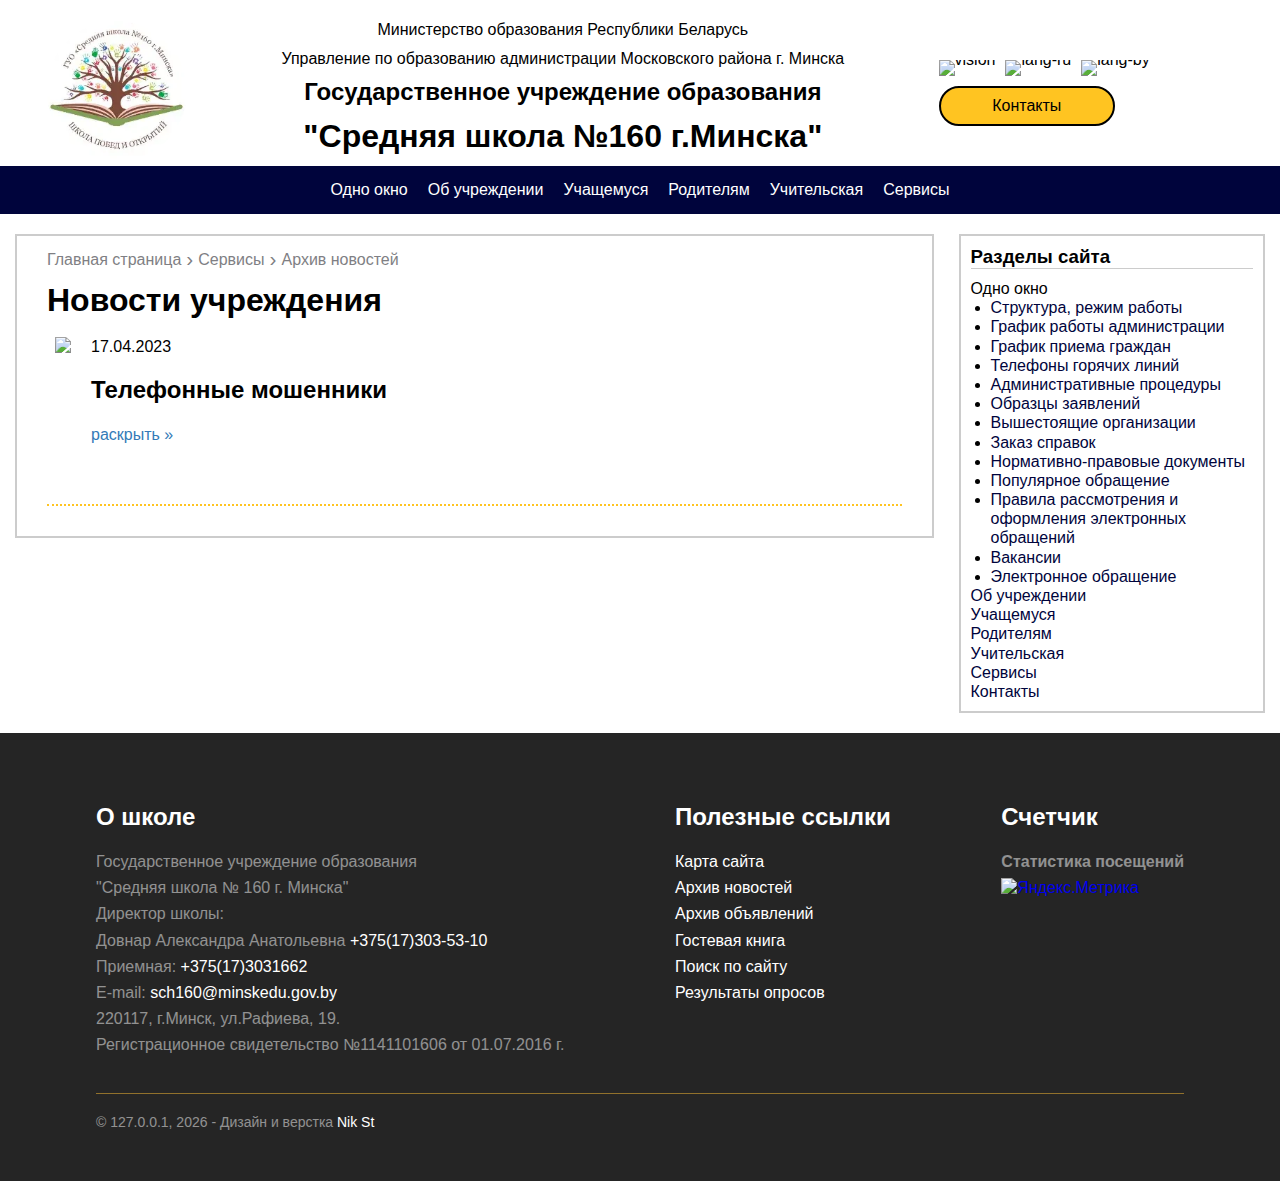
==== page.html @ 66a95ee5 "начальный вариант записи(аккордеон)" ====
<!DOCTYPE html>
<html lang="ru">

<head>
    <meta charset="UTF-8">
    <meta http-equiv="X-UA-Compatible" content="IE=edge">
    <meta name="viewport" content="width=device-width, initial-scale=1.0">
    <title>Средняя школа №160 г.Минска</title>
    <link rel="stylesheet" href="assets/styles/page.css">
    <style>
        .nav-link {
            color: #fff;
        }
    </style>
</head>



<body id="top">
    <section class="section vision" style="display: none;">
        <div class="container">
            <div class="vision-flex">
                <div class="vision-item">
                    <div class="vision-block font-size">
                        <div>Размер шрифта</div>
                        <div class="vision-settings">
                            <a href="#" class="item-settings reduceFont" id="reduceFont" title="Уменьшить">A-</a>
                            <a href="#" class="item-settings increaseFont" id="increaseFont" title="Увеличить">A+</a>
                        </div>
                    </div>
                </div>
                <div class="vision-item">
                    <div class="vision-block letter-spacing">
                        <div>Межбуквенное растояние</div>
                        <div class="vision-settings">
                            <a href="#" data-letter-spacing="0" class="item-settings changeLetterSpacing" id=""
                                title="Стандартное">Стандартное</a>
                            <a href="#" data-letter-spacing="1" class="item-settings changeLetterSpacing" id=""
                                title="Среднее">Среднее</a>
                            <a href="#" data-letter-spacing="2" class="item-settings changeLetterSpacing" id=""
                                title="Большое">Большое</a>
                        </div>
                    </div>
                </div>
                <div class="vision-item">
                    <div class="vision-block color-site">
                        <div>Цвет сайта</div>
                        <div class="vision-settings">
                            <a href="#" class="item-settings colorSite" id="colorSiteBlack"
                                title="Чёрным по белому">A</a>
                            <a href="#" class="item-settings colorSite" id="colorSiteWhite"
                                title="Белым по чёрному">A</a>
                            <a href="#" class="item-settings colorSite" id="colorSiteBlue"
                                title="Тёмно-синим по голубому">A</a>
                            <a href="#" class="item-settings colorSite" id="colorSiteBeige"
                                title="Коричневым по бежевому">A</a>
                        </div>
                    </div>
                </div>
                <div class="vision-item">
                    <div class="vision-block images">
                        <div>Изоображения</div>
                        <div class="vision-settings">
                            <a href="#" class="item-settings imagesNo" id="imagesNo" title="Выключены">Выкл</a>
                            <a href="#" class="item-settings imagesYes" id="imagesYes" title="Включены">Цвет</a>
                            <a href="#" class="item-settings imagesBlackWhite" id="imagesBlackWhite"
                                title="Чёрно-белые">ч/б</a>
                        </div>
                    </div>
                </div>
            </div>
        </div>
    </section>
    <header class="header">

        <div class="container">
            <div class="header-flex">
                <div class="header-logo">
                    <a class="link-main" href="/">
                        <img src="assets/images/header/logo.webp" alt="logo-sch160">
                    </a>
                </div>
                <div class="header-box">
                    <span class="header-text header-box-item">Министерство образования Республики Беларусь </span>
                    <span class="header-text header-box-item">Управление по образованию
                        администрации Московского района г. Минска</span>
                    <h2 class="header-subtitle header-box-item">Государственное учреждение образования</h2>
                    <h1 class="header-title header-box-item">"Средняя школа №160 г.Минска"</h1>

                </div>
                <div class="header-bar">
                    <div class="item-header-bar">
                        <a href="#" class="link-header-bar" id="tender-eyed"><img src="assets/images/header/eye.svg"
                                alt="vision"></a>
                    </div>
                    <div class="item-header-bar" id="normal-eyed" style="display: none;">
                        <a href="#" class="link-header-bar"><img src="assets/images/header/eye-slash.svg"
                                alt="vision"></a>
                    </div>
                    <div class="item-header-bar" id="normal-eyed-white" style="display: none;">
                        <a href="#" class="link-header-bar"><img src="assets/images/header/eye-slash-white.svg"
                                alt="vision"></a>
                    </div>
                    <div class="item-header-bar">
                        <a href="#" class="link-header-bar"><img src="assets/images/header/ru.webp" alt="lang-ru"></a>
                    </div>
                    <div class="item-header-bar">
                        <a href="#" class="link-header-bar"><img src="assets/images/header/by.webp" alt="lang-by"></a>
                    </div>
                    <div class="btn-header-bar">
                        <a href="#" class="link-header-bar">Контакты</a>
                    </div>
                </div>
            </div>
            <nav class="header-nav ">
                <div class="header-mobile">
                    <input class="checkbox" type="checkbox">
                    <div class="checkbox-line">
                        <span></span>
                        <span></span>
                        <span></span>
                    </div>
                    <ul class="mobile-site-nav level_0">
                        <li class="mobile-nav-item parent">
                            <span class="mobile-nav-chevron"><svg xmlns="http://www.w3.org/2000/svg"
                                    viewBox="0 96 960 960">
                                    <path d="M480 711 240 471l43-43 197 198 197-197 43 43-240 239Z" />
                                </svg></span>
                            <input class="sub-checkbox" type="checkbox">
                            <a href="#" class="mobile-nav-link">Одно окно</a>
                            <ul class="mobile-sub-nav level_1">
                                <li class="mobile-sub-nav-item"><a href="#" class="mobile-sub-nav-link">Структура, режим
                                        работы</a></li>
                                <li class="mobile-sub-nav-item"><a href="#" class="mobile-sub-nav-link">График работы
                                        администрации</a>
                                </li>
                                <li class="mobile-sub-nav-item"><a href="#" class="mobile-sub-nav-link">График приема
                                        граждан</a></li>
                                <li class="mobile-sub-nav-item"><a href="#" class="mobile-sub-nav-link">Телефоны горячих
                                        линий</a></li>
                                <li class="mobile-sub-nav-item"><a href="#" class="mobile-sub-nav-link">Административные
                                        процедуры</a>
                                </li>
                                <li class="mobile-sub-nav-item"><a href="#" class="mobile-sub-nav-link">Образцы
                                        заявлений</a></li>
                                <li class="mobile-sub-nav-item"><a href="#" class="mobile-sub-nav-link">Вышестоящие
                                        организации</a></li>
                                <li class="mobile-sub-nav-item"><a href="#" class="mobile-sub-nav-link">Вышестоящие
                                        организации</a></li>
                                <li class="mobile-sub-nav-item"><a href="#" class="mobile-sub-nav-link">Заказ
                                        справок</a>
                                </li>
                                <li class="mobile-sub-nav-item"><a href="#"
                                        class="mobile-sub-nav-link">Нормативно-правовые
                                        документы</a>
                                </li>
                                <li class="mobile-sub-nav-item"><a href="#" class="mobile-sub-nav-link">Популярное
                                        обращение</a></li>
                                <li class="mobile-sub-nav-item"><a href="#" class="mobile-sub-nav-link">Правила
                                        рассмотрения
                                        и оформления
                                        электронных обращений</a></li>
                                <li class="mobile-sub-nav-item"><a href="#" class="mobile-sub-nav-link">Правила
                                        Вакансии</a>
                                </li>
                                <li class="mobile-sub-nav-item"><a href="#" class="mobile-sub-nav-link">Электронное
                                        обращение</a></li>
                            </ul>
                        </li>
                        <li class="mobile-nav-item parent">
                            <span class="mobile-nav-chevron"><svg xmlns="http://www.w3.org/2000/svg"
                                    viewBox="0 96 960 960">
                                    <path d="M480 711 240 471l43-43 197 198 197-197 43 43-240 239Z" />
                                </svg></span>
                            <input class="sub-checkbox" type="checkbox">
                            <a href="#" class="mobile-nav-link">Об учреждение</a>
                            <ul class="mobile-sub-nav level_1">
                                <li class="mobile-sub-nav-item"><a href="#" class="mobile-sub-nav-link">Структура, режим
                                        работы</a></li>
                                <li class="mobile-sub-nav-item"><a href="#" class="mobile-sub-nav-link">График работы
                                        администрации</a>
                                </li>
                                <li class="mobile-sub-nav-item"><a href="#" class="mobile-sub-nav-link">График приема
                                        граждан</a></li>
                                <li class="mobile-sub-nav-item"><a href="#" class="mobile-sub-nav-link">Телефоны горячих
                                        линий</a></li>
                                <li class="mobile-sub-nav-item"><a href="#" class="mobile-sub-nav-link">Административные
                                        процедуры</a>
                                </li>
                                <li class="mobile-sub-nav-item"><a href="#" class="mobile-sub-nav-link">Образцы
                                        заявлений</a></li>
                                <li class="mobile-sub-nav-item"><a href="#" class="mobile-sub-nav-link">Вышестоящие
                                        организации</a></li>
                                <li class="mobile-sub-nav-item"><a href="#" class="mobile-sub-nav-link">Вышестоящие
                                        организации</a></li>
                                <li class="mobile-sub-nav-item"><a href="#" class="mobile-sub-nav-link">Заказ
                                        справок</a>
                                </li>
                                <li class="mobile-sub-nav-item"><a href="#"
                                        class="mobile-sub-nav-link">Нормативно-правовые
                                        документы</a>
                                </li>
                                <li class="mobile-sub-nav-item"><a href="#" class="mobile-sub-nav-link">Популярное
                                        обращение</a></li>
                                <li class="mobile-sub-nav-item"><a href="#" class="mobile-sub-nav-link">Правила
                                        рассмотрения
                                        и оформления
                                        электронных обращений</a></li>
                                <li class="mobile-sub-nav-item"><a href="#" class="mobile-sub-nav-link">Правила
                                        Вакансии</a>
                                </li>
                                <li class="mobile-sub-nav-item"><a href="#" class="mobile-sub-nav-link">Электронное
                                        обращение</a></li>
                            </ul>
                        </li>
                        <li class="mobile-nav-item parent">
                            <span class="mobile-nav-chevron"><svg xmlns="http://www.w3.org/2000/svg"
                                    viewBox="0 96 960 960">
                                    <path d="M480 711 240 471l43-43 197 198 197-197 43 43-240 239Z" />
                                </svg></span>
                            <input class="sub-checkbox" type="checkbox">
                            <a href="#" class="mobile-nav-link">Учащемуся</a>
                            <ul class="mobile-sub-nav level_1">
                                <li class="mobile-sub-nav-item"><a href="#" class="mobile-sub-nav-link">Структура, режим
                                        работы</a></li>
                                <li class="mobile-sub-nav-item"><a href="#" class="mobile-sub-nav-link">График работы
                                        администрации</a>
                                </li>
                                <li class="mobile-sub-nav-item"><a href="#" class="mobile-sub-nav-link">График приема
                                        граждан</a></li>
                                <li class="mobile-sub-nav-item"><a href="#" class="mobile-sub-nav-link">Телефоны горячих
                                        линий</a></li>
                                <li class="mobile-sub-nav-item"><a href="#" class="mobile-sub-nav-link">Административные
                                        процедуры</a>
                                </li>
                                <li class="mobile-sub-nav-item"><a href="#" class="mobile-sub-nav-link">Образцы
                                        заявлений</a></li>
                                <li class="mobile-sub-nav-item"><a href="#" class="mobile-sub-nav-link">Вышестоящие
                                        организации</a></li>
                                <li class="mobile-sub-nav-item"><a href="#" class="mobile-sub-nav-link">Вышестоящие
                                        организации</a></li>
                                <li class="mobile-sub-nav-item"><a href="#" class="mobile-sub-nav-link">Заказ
                                        справок</a>
                                </li>
                                <li class="mobile-sub-nav-item"><a href="#"
                                        class="mobile-sub-nav-link">Нормативно-правовые
                                        документы</a>
                                </li>
                                <li class="mobile-sub-nav-item"><a href="#" class="mobile-sub-nav-link">Популярное
                                        обращение</a></li>
                                <li class="mobile-sub-nav-item"><a href="#" class="mobile-sub-nav-link">Правила
                                        рассмотрения
                                        и оформления
                                        электронных обращений</a></li>
                                <li class="mobile-sub-nav-item"><a href="#" class="mobile-sub-nav-link">Правила
                                        Вакансии</a>
                                </li>
                                <li class="mobile-sub-nav-item"><a href="#" class="mobile-sub-nav-link">Электронное
                                        обращение</a></li>
                            </ul>
                        </li>
                        <li class="mobile-nav-item parent">
                            <span class="mobile-nav-chevron"><svg xmlns="http://www.w3.org/2000/svg"
                                    viewBox="0 96 960 960">
                                    <path d="M480 711 240 471l43-43 197 198 197-197 43 43-240 239Z" />
                                </svg></span>
                            <input class="sub-checkbox" type="checkbox">
                            <a href="#" class="mobile-nav-link">Родителям</a>
                            <ul class="mobile-sub-nav level_1">
                                <li class="mobile-sub-nav-item"><a href="#" class="mobile-sub-nav-link">Структура, режим
                                        работы</a></li>
                                <li class="mobile-sub-nav-item"><a href="#" class="mobile-sub-nav-link">График работы
                                        администрации</a>
                                </li>
                                <li class="mobile-sub-nav-item"><a href="#" class="mobile-sub-nav-link">График приема
                                        граждан</a></li>
                                <li class="mobile-sub-nav-item"><a href="#" class="mobile-sub-nav-link">Телефоны горячих
                                        линий</a></li>
                                <li class="mobile-sub-nav-item"><a href="#" class="mobile-sub-nav-link">Административные
                                        процедуры</a>
                                </li>
                                <li class="mobile-sub-nav-item"><a href="#" class="mobile-sub-nav-link">Образцы
                                        заявлений</a></li>
                                <li class="mobile-sub-nav-item"><a href="#" class="mobile-sub-nav-link">Вышестоящие
                                        организации</a></li>
                                <li class="mobile-sub-nav-item"><a href="#" class="mobile-sub-nav-link">Вышестоящие
                                        организации</a></li>
                                <li class="mobile-sub-nav-item"><a href="#" class="mobile-sub-nav-link">Заказ
                                        справок</a>
                                </li>
                                <li class="mobile-sub-nav-item"><a href="#"
                                        class="mobile-sub-nav-link">Нормативно-правовые
                                        документы</a>
                                </li>
                                <li class="mobile-sub-nav-item"><a href="#" class="mobile-sub-nav-link">Популярное
                                        обращение</a></li>
                                <li class="mobile-sub-nav-item"><a href="#" class="mobile-sub-nav-link">Правила
                                        рассмотрения
                                        и оформления
                                        электронных обращений</a></li>
                                <li class="mobile-sub-nav-item"><a href="#" class="mobile-sub-nav-link">Правила
                                        Вакансии</a>
                                </li>
                                <li class="mobile-sub-nav-item"><a href="#" class="mobile-sub-nav-link">Электронное
                                        обращение</a></li>
                            </ul>
                        </li>
                        <li class="mobile-nav-item parent">
                            <span class="mobile-nav-chevron"><svg xmlns="http://www.w3.org/2000/svg"
                                    viewBox="0 96 960 960">
                                    <path d="M480 711 240 471l43-43 197 198 197-197 43 43-240 239Z" />
                                </svg></span>
                            <input class="sub-checkbox" type="checkbox">
                            <a href="#" class="mobile-nav-link">Учительская</a>
                            <ul class="mobile-sub-nav level_1">
                                <li class="mobile-sub-nav-item"><a href="#" class="mobile-sub-nav-link">Структура, режим
                                        работы</a></li>
                                <li class="mobile-sub-nav-item"><a href="#" class="mobile-sub-nav-link">График работы
                                        администрации</a>
                                </li>
                                <li class="mobile-sub-nav-item"><a href="#" class="mobile-sub-nav-link">График приема
                                        граждан</a></li>
                                <li class="mobile-sub-nav-item"><a href="#" class="mobile-sub-nav-link">Телефоны горячих
                                        линий</a></li>
                                <li class="mobile-sub-nav-item"><a href="#" class="mobile-sub-nav-link">Административные
                                        процедуры</a>
                                </li>
                                <li class="mobile-sub-nav-item"><a href="#" class="mobile-sub-nav-link">Образцы
                                        заявлений</a></li>
                                <li class="mobile-sub-nav-item"><a href="#" class="mobile-sub-nav-link">Вышестоящие
                                        организации</a></li>
                                <li class="mobile-sub-nav-item"><a href="#" class="mobile-sub-nav-link">Вышестоящие
                                        организации</a></li>
                                <li class="mobile-sub-nav-item"><a href="#" class="mobile-sub-nav-link">Заказ
                                        справок</a>
                                </li>
                                <li class="mobile-sub-nav-item"><a href="#"
                                        class="mobile-sub-nav-link">Нормативно-правовые
                                        документы</a>
                                </li>
                                <li class="mobile-sub-nav-item"><a href="#" class="mobile-sub-nav-link">Популярное
                                        обращение</a></li>
                                <li class="mobile-sub-nav-item"><a href="#" class="mobile-sub-nav-link">Правила
                                        рассмотрения
                                        и оформления
                                        электронных обращений</a></li>
                                <li class="mobile-sub-nav-item"><a href="#" class="mobile-sub-nav-link">Правила
                                        Вакансии</a>
                                </li>
                                <li class="mobile-sub-nav-item"><a href="#" class="mobile-sub-nav-link">Электронное
                                        обращение</a></li>
                            </ul>
                        </li>
                        <li class="mobile-nav-item parent">
                            <span class="mobile-nav-chevron"><svg xmlns="http://www.w3.org/2000/svg"
                                    viewBox="0 96 960 960">
                                    <path d="M480 711 240 471l43-43 197 198 197-197 43 43-240 239Z" />
                                </svg></span>
                            <input class="sub-checkbox" type="checkbox">
                            <a href="#" class="mobile-nav-link">Сервисы</a>
                            <ul class="mobile-sub-nav level_1">
                                <li class="mobile-sub-nav-item"><a href="#" class="mobile-sub-nav-link">Структура, режим
                                        работы</a></li>
                                <li class="mobile-sub-nav-item"><a href="#" class="mobile-sub-nav-link">График работы
                                        администрации</a>
                                </li>
                                <li class="mobile-sub-nav-item"><a href="#" class="mobile-sub-nav-link">График приема
                                        граждан</a></li>
                                <li class="mobile-sub-nav-item"><a href="#" class="mobile-sub-nav-link">Телефоны горячих
                                        линий</a></li>
                                <li class="mobile-sub-nav-item"><a href="#" class="mobile-sub-nav-link">Административные
                                        процедуры</a>
                                </li>
                                <li class="mobile-sub-nav-item"><a href="#" class="mobile-sub-nav-link">Образцы
                                        заявлений</a></li>
                                <li class="mobile-sub-nav-item"><a href="#" class="mobile-sub-nav-link">Вышестоящие
                                        организации</a></li>
                                <li class="mobile-sub-nav-item"><a href="#" class="mobile-sub-nav-link">Вышестоящие
                                        организации</a></li>
                                <li class="mobile-sub-nav-item"><a href="#" class="mobile-sub-nav-link">Заказ
                                        справок</a>
                                </li>
                                <li class="mobile-sub-nav-item"><a href="#"
                                        class="mobile-sub-nav-link">Нормативно-правовые
                                        документы</a>
                                </li>
                                <li class="mobile-sub-nav-item"><a href="#" class="mobile-sub-nav-link">Популярное
                                        обращение</a></li>
                                <li class="mobile-sub-nav-item"><a href="#" class="mobile-sub-nav-link">Правила
                                        рассмотрения
                                        и оформления
                                        электронных обращений</a></li>
                                <li class="mobile-sub-nav-item"><a href="#" class="mobile-sub-nav-link">Правила
                                        Вакансии</a>
                                </li>
                                <li class="mobile-sub-nav-item"><a href="#" class="mobile-sub-nav-link">Электронное
                                        обращение</a></li>
                            </ul>
                        </li>
                    </ul>
                </div>
                <div class="header-pc">
                    <ul class="site-nav level_0">
                        <li class="nav-item parent">
                            <a href="./page.html" class="nav-link">Одно окно
                            </a>
                            <ul class="sub-nav level_1">
                                <li class="sub-nav-item"><a href="#" class="sub-nav-link">Структура, режим работы</a>
                                </li>
                                <li class="sub-nav-item"><a href="#" class="sub-nav-link">График работы
                                        администрации</a></li>
                                <li class="sub-nav-item"><a href="#" class="sub-nav-link">График приема граждан</a></li>
                                <li class="sub-nav-item"><a href="#" class="sub-nav-link">Телефоны горячих линий</a>
                                </li>
                                <li class="sub-nav-item"><a href="#" class="sub-nav-link">Административные процедуры</a>
                                </li>
                                <li class="sub-nav-item"><a href="#" class="sub-nav-link">Образцы заявлений</a></li>
                                <li class="sub-nav-item"><a href="#" class="sub-nav-link">Вышестоящие организации</a>
                                </li>
                                <li class="sub-nav-item"><a href="#" class="sub-nav-link">Вышестоящие организации</a>
                                </li>
                                <li class="sub-nav-item"><a href="#" class="sub-nav-link">Заказ справок</a></li>
                                <li class="sub-nav-item"><a href="#" class="sub-nav-link">Нормативно-правовые
                                        документы</a></li>
                                <li class="sub-nav-item"><a href="#" class="sub-nav-link">Популярное обращение</a></li>
                                <li class="sub-nav-item"><a href="#" class="sub-nav-link">Правила рассмотрения и
                                        оформления электронных обращений</a></li>
                                <li class="sub-nav-item"><a href="#" class="sub-nav-link">Правила Вакансии</a></li>
                                <li class="sub-nav-item"><a href="#" class="sub-nav-link">Электронное обращение</a></li>
                            </ul>
                        </li>
                        <li class="nav-item parent">
                            <a href="#" class="nav-link">Об учреждении
                            </a>
                            <ul class="sub-nav level_1">
                                <li class="sub-nav-item"><a href="#" class="sub-nav-link">Условия приема</a></li>
                                <li class="sub-nav-item"><a href="#" class="sub-nav-link">Руководство</a></li>
                                <li class="sub-nav-item"><a href="#" class="sub-nav-link">Попечительский совет</a></li>
                                <li class="sub-nav-item"><a href="#" class="sub-nav-link">Социально-педагогическая и
                                        психологическая служба</a></li>
                                <li class="sub-nav-item"><a href="#" class="sub-nav-link">Платные услуги</a></li>
                                <li class="sub-nav-item"><a href="#" class="sub-nav-link">Библиотека, медиатека</a></li>
                                <li class="sub-nav-item"><a href="#" class="sub-nav-link">Общественные организации</a>
                                </li>
                                <li class="sub-nav-item"><a href="#" class="sub-nav-link">Шестой школьный день</a></li>
                                <li class="sub-nav-item"><a href="#" class="sub-nav-link">Пакет "Безопасность"</a></li>
                                <li class="sub-nav-item"><a href="#" class="sub-nav-link">Устав учреждения</a></li>
                            </ul>
                        </li>
                        <li class="nav-item parent">
                            <a href="#" class="nav-link">Учащемуся
                            </a>
                            <ul class="sub-nav level_1">
                                <li class="sub-nav-item"><a href="#" class="sub-nav-link">Образовательный процесс в
                                        2022/2023 учебном году</a></li>
                                <li class="sub-nav-item"><a href="#" class="sub-nav-link">Профориентация</a></li>
                                <li class="sub-nav-item"><a href="#" class="sub-nav-link">Экзаменационная кампания</a>
                                </li>
                                <li class="sub-nav-item"><a href="#" class="sub-nav-link">Вторичная занятость</a></li>
                                <li class="sub-nav-item"><a href="#" class="sub-nav-link">Здоровый образ жизни</a></li>
                                <li class="sub-nav-item"><a href="#" class="sub-nav-link">Расписание</a></li>
                                <li class="sub-nav-item"><a href="#" class="sub-nav-link">Каникулы</a></li>
                                <li class="sub-nav-item"><a href="#" class="sub-nav-link">"ШАГ" - "Школа Активного
                                        Гражданина"</a></li>
                                <li class="sub-nav-item"><a href="#" class="sub-nav-link">Правила внутреннего
                                        распорядка</a></li>
                                <li class="sub-nav-item"><a href="#" class="sub-nav-link">Инспекция по делам
                                        несовершеннолетних</a></li>
                                <li class="sub-nav-item"><a href="#" class="sub-nav-link">Дорога памяти</a></li>
                            </ul>
                        </li>
                        <li class="nav-item parent">
                            <a href="#" class="nav-link">Родителям
                            </a>
                            <ul class="sub-nav level_1">
                                <li class="sub-nav-item"><a href="#" class="sub-nav-link">Деловой стиль одежды</a></li>
                                <li class="sub-nav-item"><a href="#" class="sub-nav-link">Рекомендации психолога</a>
                                </li>
                                <li class="sub-nav-item"><a href="#" class="sub-nav-link">Рекомендации дефектолога</a>
                                </li>
                                <li class="sub-nav-item"><a href="#" class="sub-nav-link">Питание</a></li>
                                <li class="sub-nav-item"><a href="#" class="sub-nav-link">Правовое просвещение</a></li>
                                <li class="sub-nav-item"><a href="#" class="sub-nav-link">Здоровый образ жизни</a></li>
                                <li class="sub-nav-item"><a href="#" class="sub-nav-link">2022/2023 учебный год</a></li>
                                <li class="sub-nav-item"><a href="#" class="sub-nav-link">Идем в первый класс</a></li>
                                <li class="sub-nav-item"><a href="#" class="sub-nav-link">Обучение на дому</a></li>
                                <li class="sub-nav-item"><a href="#" class="sub-nav-link">Оплата за учебники</a></li>
                                <li class="sub-nav-item"><a href="#" class="sub-nav-link">Профилактика вирусных
                                        заболеваний</a></li>
                            </ul>
                        </li>
                        <li class="nav-item parent">
                            <a href="#" class="nav-link">Учительская
                            </a>
                            <ul class="sub-nav level_1">
                                <li class="sub-nav-item"><a href="#" class="sub-nav-link">Классному руководителю</a>
                                </li>
                                <li class="sub-nav-item"><a href="#" class="sub-nav-link">Педагогический коллектив</a>
                                </li>
                                <li class="sub-nav-item"><a href="#" class="sub-nav-link">Учителю-предметнику</a></li>
                                <li class="sub-nav-item"><a href="#" class="sub-nav-link">Рекомендации психолога</a>
                                </li>
                                <li class="sub-nav-item"><a href="#" class="sub-nav-link">Рекомендации дефектолога</a>
                                </li>
                                <li class="sub-nav-item"><a href="#" class="sub-nav-link">Правила педагогических
                                        работников</a></li>
                                <li class="sub-nav-item"><a href="#" class="sub-nav-link">Нормативно-правовые
                                        документы</a></li>
                            </ul>
                        </li>
                        <li class="nav-item parent">
                            <a href="#" class="nav-link">Сервисы
                            </a>
                            <ul class="sub-nav level_1">
                                <li class="sub-nav-item"><a href="#" class="sub-nav-link">Карта сайта</a></li>
                                <li class="sub-nav-item"><a href="#" class="sub-nav-link">Новости учреждения</a></li>
                                <li class="sub-nav-item"><a href="#" class="sub-nav-link">Гостевая книга</a></li>
                                <li class="sub-nav-item"><a href="#" class="sub-nav-link">Результаты опросов </a></li>
                                <li class="sub-nav-item"><a href="#" class="sub-nav-link">Поиск по сайту</a></li>
                                <li class="sub-nav-item"><a href="#" class="sub-nav-link">Администратор сайта</a></li>
                            </ul>
                        </li>
                    </ul>
                </div>

                <div class="site-search">
                    <!-- <input type="text" class="input-control input-search" placeholder="Поиск по сайту">
                        <button type="submit" class="input-control button-search">
                            <img class="icon-search" src="assets/images/header/search.svg" alt="search">
                        </button> -->

                    <div class="ya-site-form ya-site-form_inited_no"
                        onclick="return {'action':'http://sch160.minsk.edu.by/ru/main.aspx?guid=1461','arrow':false,'bg':'transparent','language':'ru','logo':'rb','publicname':'Поиск по sch160.minsk.edu.by','suggest':true,'target':'_self','tld':'ru','type':2,'usebigdictionary':true,'searchid':2212267,'webopt':false,'websearch':false,'input_placeholder':'Поиск по сайту','input_placeholderColor':'#999999'}">

                        <form action="http://yandex.ru/sitesearch" method="get" target="_self">
                            <input type="hidden" name="searchid" value="2212267" />
                            <input type="hidden" name="l10n" value="ru" />
                            <input type="hidden" name="reqenc" value="" />
                            <input type="search" name="text" value="" />
                            <input type="submit" value="Найти" />
                        </form>

                    </div>

                    <style type="text/css">
                        .ya-page_js_yes .ya-site-form_inited_no {
                            display: none;
                        }
                    </style>

                    <script type="text/javascript">(function (w, d, c) { var s = d.createElement('script'), h = d.getElementsByTagName('script')[0], e = d.documentElement; if ((' ' + e.className + ' ').indexOf(' ya-page_js_yes ') === -1) { e.className += ' ya-page_js_yes'; } s.type = 'text/javascript'; s.async = true; s.charset = 'utf-8'; s.src = (d.location.protocol === 'https:' ? 'https:' : 'http:') + '//site.yandex.net/v2.0/js/all.js'; h.parentNode.insertBefore(s, h); (w[c] || (w[c] = [])).push(function () { Ya.Site.Form.init() }) })(window, document, 'yandex_site_callbacks');
                    </script>

                </div>

            </nav>
        </div>
    </header>
    <main class="main">

        <div class="main-flex">
            <article class="article">
                <div class="article-inner">
                    <ul class="breadcrumbs">
                        <li class="breadcrumbs-item"><a href="#" class="breadcrumbs-link">Главная страница</a></li>
                        <li class="breadcrumbs-item"><a href="#" class="breadcrumbs-link">Сервисы</a></li>
                        <li class="breadcrumbs-item"><a href="#" class="breadcrumbs-link">Архив новостей</a></li>
                    </ul>
                    <ul class="level_0 parent_active">
                        <li class="active">
                            <h1 class="article-title" data-attr="title" data-guid="1261">Новости учреждения</h1>
                        </li>
                    </ul>
                    <div class="content-box">
                        <div class="entry entry_spoiler excerpt">
                          <div class="excerpt_preview"><img src="assets/images/news/1.jpg   "></div>
                          <div class="excerpt_content"><span>17.04.2023</span><h2>Телефонные мошенники</h2><a class="show-hide" href="#" text-string="раскрыть » / « свернуть">раскрыть »</a></div>
                          <div class="post spoiler" style="display: none;"><p style="text-align: center;"><img src="sm_full.aspx?guid=45973" alt="" vspace="" align="" hspace="" width="496" height="700"></p>
                        <p style="text-align: center;"><img src="sm_full.aspx?guid=45983" alt="" vspace="" align="" hspace="" width="496" height="700"></p>
                        <p style="text-align: center;"></p><a class="show-hide" href="#" text-string="раскрыть » / « свернуть">раскрыть »</a></div>
                        </div>
                        
                </div>
            </article>
            <aside class="aside">
                <div class="aside-inner">
                    <h3 class="aside-title">Разделы сайта</h3>
                    <ul class="aside-nav level_0">
                        <li class="aside-item parent_active parent"><span>Одно окно</span>
                            <ul class="aside-sub-nav level_1">
                                <li class="aside-sub-item"><a href="#" class="aside-sub-link">Структура, режим
                                        работы</a></li>
                                <li class="aside-sub-item"><a href="#" class="aside-sub-link">График работы
                                        администрации</a></li>
                                <li class="aside-sub-item"><a href="#" class="aside-sub-link">График приема граждан</a>
                                </li>
                                <li class="aside-sub-item"><a href="#" class="aside-sub-link">Телефоны горячих линий</a>
                                </li>
                                <li class="aside-sub-item"><a href="#" class="aside-sub-link">Административные
                                        процедуры</a></li>
                                <li class="aside-sub-item"><a href="#" class="aside-sub-link">Образцы заявлений</a></li>
                                <li class="aside-sub-item"><a href="#" class="aside-sub-link">Вышестоящие
                                        организации</a></li>
                                <li class="aside-sub-item"><a href="#" class="aside-sub-link">Заказ справок</a></li>
                                <li class="aside-sub-item"><a href="#" class="aside-sub-link">Нормативно-правовые
                                        документы</a></li>
                                <li class="aside-sub-item"><a href="#" class="aside-sub-link">Популярное обращение</a>
                                </li>
                                <li class="aside-sub-item"><a href="#" class="aside-sub-link">Правила рассмотрения и
                                        оформления электронных обращений</a></li>
                                <li class="aside-sub-item"><a href="#" class="aside-sub-link">Вакансии</a></li>
                                <li class="aside-sub-item"><a href="#" class="aside-sub-link">Электронное обращение</a>
                                </li>
                            </ul>
                        </li>
                        <li class="aside-item parent"><a href="#" class="aside-link">Об учреждении</a></li>
                        <li class="aside-item parent"><a href="#" class="aside-link">Учащемуся</a></li>
                        <li class="aside-item parent"><a href="#" class="aside-link">Родителям</a></li>
                        <li class="aside-item parent"><a href="#" class="aside-link">Учительская</a></li>
                        <li class="aside-item parent"><a href="#" class="aside-link">Сервисы</a></li>
                        <li class="aside-item parent"><a href="#" class="aside-link">Контакты</a></li>
                    </ul>
                </div>
            </aside>
        </div>

    </main>

    <footer class="footer">
        <div class="container">
            <div class="footer-inner">
                <div class="footer-flex">
                    <div class="footer-about">
                        <h2 class="footer-title">О школе</h2>
                        <div class="about-text">
                            <div class="about-text-item">Государственное учреждение образования</div>
                            <div class="about-text-item">"Средняя школа № 160 г. Минска"</div>
                            <div class="about-text-item">Директор школы:</div>
                            <div class="about-text-item">Довнар Александра Анатольевна <a
                                    href="tel:80173035310">+375(17)303-53-10</a></div>
                            <div class="about-text-item">Приемная: <a href="tel:80173031662">+375(17)3031662</a></div>
                            <div class="about-text-item">E-mail: <a
                                    href="mailto:sch160@minskedu.gov.by">sch160@minskedu.gov.by</a></div>
                            <div class="about-text-item">220117, г.Минск, ул.Рафиева, 19.</div>
                            <div class="about-text-item">Регистрационное свидетельство №1141101606 от 01.07.2016 г.
                            </div>
                        </div>
                    </div>
                    <nav class="footer-nav">
                        <h2 class="footer-title">Полезные ссылки</h2>
                        <ul class="footer-nav-wrap">
                            <li class="footer-nav-item">
                                <a href="#" class="footer-nav-link">Карта сайта</a>
                            </li>
                            <li class="footer-nav-item">
                                <a href="#" class="footer-nav-link">Архив новостей</a>
                            </li>
                            <li class="footer-nav-item">
                                <a href="#" class="footer-nav-link">Архив объявлений</a>
                            </li>
                            <li class="footer-nav-item">
                                <a href="#" class="footer-nav-link">Гостевая книга</a>
                            </li>
                            <li class="footer-nav-item">
                                <a href="#" class="footer-nav-link">Поиск по сайту</a>
                            </li>
                            <li class="footer-nav-item">
                                <a href="#" class="footer-nav-link">Результаты опросов</a>
                            </li>
                        </ul>
                    </nav>
                    <div class="footer-count">
                        <h2 class="footer-title">Счетчик</h2>
                        <h4 class="count-title">Статистика посещений</h4>
                        <div class="counter_cy">
                            <!-- Yandex.Metrika informer -->
                            <a href="https://metrika.yandex.by/stat/?id=29623700&amp;from=informer" target="_blank"
                                rel="nofollow"><img
                                    src="https://informer.yandex.ru/informer/29623700/3_0_FFFFFFFF_FFFFFFFF_0_pageviews"
                                    style="width:88px; height:31px; border:0;" alt="Яндекс.Метрика"
                                    title="Яндекс.Метрика: данные за сегодня (просмотры, визиты и уникальные посетители)"
                                    class="ym-advanced-informer" data-cid="29623700" data-lang="ru"></a>
                            <!-- /Yandex.Metrika informer -->
                        </div>

                    </div>
                </div>
                <div class="footer-copyright">
                    <script>document.write('&copy; ' + window.location.hostname + ', ' + (new Date).getFullYear() + ' - ');</script>
                    Дизайн и верстка <a href="#">Nik St</a>
                </div>
            </div>
        </div>
    </footer>
    <a href="#top" class="scrooll-to-top">
        <div class="to-top-wrapper">
            <svg class="to-top-icon" xmlns="http://www.w3.org/2000/svg" viewBox="0 96 960 960">
                <path stroke="#fdbe34" stroke-width="7" stroke-linecap="round" fill="#fdbe34"
                    d="m283 711-43-43 240-240 240 239-43 43-197-197-197 198Z" />
            </svg>
        </div>
    </a>

    <script defer src="assets/scripts/slider.js"></script>
    <script defer src="assets/scripts/news.js"></script>
    <script defer src="assets/scripts/map.js"></script>
    <script defer src="assets/scripts/banners.js"></script>
    <script defer src="assets/scripts/main.js"></script>
    <script defer src="assets/scripts/tabs-page.js"></script>
    <script defer src="assets/scripts/modal.js"></script>
    <script defer src="assets/scripts/vision.js"></script>
    <script src="assets/scripts/jquery.js"></script>
</body>

</html>
---- assets/styles/page.css ----
@import url('main.css');
@import url('header.css');
@import url('footer.css');
@import url('mobile-menu.css');
@import url('gallery.css');
@import url('vision.css');

.main-flex {
    width: 100%;
    display: flex;
    justify-content: space-between;
    gap: 2%;
    padding: 20px 15px;
}

.article,
.aside {
    padding: 10px;
    border: 2px solid rgb(204, 204, 204);
    background: #fff;
}

.article {
    width: 75%;
    height: fit-content;
}

.article-inner {
    padding: 0 20px;
}

.article-title {
    margin: 10px 0;
}

.breadcrumbs {
    display: flex;
    flex-wrap: wrap;
}

.breadcrumbs-item::after {
    content: "\203A";
    font-size: 1.3em;
    font-weight: normal;
    position: relative;
    top: 1px;
    color: #7f7f84;
    margin: 0 5px;
}

.breadcrumbs-item:last-child::after {
    visibility: hidden;
}

.breadcrumbs-link {
    color: #7f7f84;
}

.breadcrumbs-link:hover,
.aside-sub-link:hover,
.aside-link:hover {
    color: #ffc421;
    transition: all .2s ease;
}

.breadcrumbs-item>span {
    color: #ffc421;
}

.aside {
    width: 25%;
    height: 100%;
}

.aside-title {
    margin-bottom: 10px;
    border-bottom: 1px solid rgb(204, 204, 204);
}

.aside-inner .active.parent>span,
.content-box .active.parent>span {
    font-weight: 700;
    font-size: 1.1em;
    margin-bottom: 8px;
}

.aside-inner .level_1,
.content-box .level_1 {
    list-style-type: disc;
    margin-left: 20px;
}

.aside-inner .level_1 .level_2,
.content-box .level_1 .level_2 {
    list-style-type: square;
    list-style-position: inside;
}

.aside-inner .level_0 li.active ul,
.aside-inner .level_0 li.parent_active ul,
.content-box .level_0 li.active ul,
.content-box .level_0 li.parent_active ul {
    display: block;
}

.aside-inner .level_0 .parent ul,
.content-box .level_0 .parent ul {
    display: none;
}

.aside-inner a {
    color: #00043c;
}

.content-box a {
    color: #004e88;
}

.content-box .post-content {
    display: flex;
    flex-wrap: wrap;
    justify-content: center;
}

.content-box .content-span {
    display: flex;
    justify-content: center;
}

.content-box .content-link {
    margin: 10px;
    width: 300px;
    box-shadow: 0px 1px 3px rgba(0, 0, 0, 0.3);
    border-top-style: solid;
    padding: 10px 20px;
    text-shadow: 0 1px 0 #fff;
    background-color: #fff;
    font-weight: bold;
    border-bottom: 1px solid #CBCBCC;
}

.aside-inner a:hover,
.content-box a:hover {
    color: #ffc421;
    transition: all .2s ease;
}

.tabs-link.active:hover {
    color: #fff;
    transition: all .2s ease;
}

.content-box {
    text-align: justify;
    overflow-x: auto;
}

.content-box table {
    border-collapse: collapse;
    width: 100%;
}

.content-box table td {
    padding: 0 5px;
}

.content-box * {
    margin: revert;
}

.content-box img {
    max-width: 100%;
    height: 100%;
}

.content-box .tabs-inner {
    display: flex;
    list-style-type: none;
    gap: 5px;
    margin: 0;
}

.content-box .level_3 {
    list-style-type: circle;
    margin-left: 10px;
}

.content-box .parent a {
    color: #000;
}

.content-box .parent a:hover {
    color: #ffc421;
    transition: all .2s ease;
}

.content-box ul,
.content-box ol {
    margin-left: 40px;
    list-style-type: disc;
}

.content-box ol {
    list-style-type: decimal;
}

.content-box ul.no-list {
    list-style-type: none;
}

.content-box>.thumbs_box.photo {
    display: none;
}

.content-box>.html_block.post+.thumbs_box.photo {
    display: block;
}

.tabs-btn {
    width: 100%;
}

.content-box .tabs-link {
    display: flex;
    align-items: center;
    justify-content: center;
    padding: 0 5px;
    background: #00043c;
    color: #fff;
    border: 0;
    width: 100%;
    height: 80px;
    cursor: pointer;
    font-family: inherit;
    font-weight: 700;
    border-top-right-radius: 4px;
    border-top-left-radius: 4px;
    text-align: center;
}

.tabs-link.active {
    background: #ffc421;
    color: #000;
    border-top: 3px solid #00043c;
}

.tabs-item {
    border-top: 2px solid #ffc421;
    padding: 0.5em;
    overflow-x: auto;
    display: none;
}

.tabs-item.active {
    display: block;
}

.form_structure li {
    clear: both;
    display: block;
    margin-bottom: 1em;
    width: 100%;
    float: left;
}

.form_structure .info_field {
    display: block;
    float: left;
    width: 35%;
    padding-right: 10px;
    text-align: left;
}

.form_structure .input_field {
    display: block;
    float: left;
    width: 65%;
}

.form_structure input[type="text"],
.form_structure textarea,
.form_structure select {
    width: 100%;
    max-width: 100%;
    box-sizing: border-box;
    border: solid 2px #000;
    border-radius: 3px;
    padding: 0.3em;
    font-size: 0.8em;
}

.form_structure input[type="button"] {
    border: none;
    font-size: 1em;
}

#pmgimg {
    float: left;
    margin-right: 1em;
    width: 200px;
    height: 50px;
}

#pmgimg img {
    width: 200px;
    height: 50px;
}

#pin_reload {
    background: url([data-uri]) 0 50% no-repeat;
    display: inline-block;
    padding-left: 20px;
    margin-bottom: 0.6em;
}

.MapYear,
.MapMonth span {
    display: flex;
    justify-content: space-between;
    color: #000;
    height: 2rem;
}

.MapYear,
.MapMonth {
    margin-bottom: 20px;
    overflow-x: inherit;
    background: #fdbe34;
}

.MapYear span,
.MapMonth b,
.MapMonth a {
    display: inline-block;
    padding: 0.25rem 0.5rem;
    cursor: pointer;
}

.MapYear span.sel,
.MapMonth b {
    cursor: default;
    background: #fcad02;
    font-weight: 700;
    border-bottom: 2px solid #00043c;
}

.MapMonth a {
    color: #000;
}

.MapMonth a:hover,
.MapYear span:hover {
    background: #fcad02;
    color: #000;
}

.cards {
    display: grid;
    grid-template-columns: 1fr;
    justify-items: center;
    grid-gap: 20px;
}

.card-item {
    background: linear-gradient(315deg, rgb(255 196 33 / 41%), rgb(0 4 60 / 21%), rgb(192 192 192 / 40%));
    border: 2px #C0C0C0 solid;
    border-radius: 10px;
    display: grid;
    grid-template-columns: minmax(100px, 1000px);
    font-weight: 600;
}

.card-row {
    display: grid;
    grid-template-columns: repeat(2, minmax(100px, 0.5fr));
    justify-items: center;
    align-items: center;
    text-align: center;
    grid-gap: 20px;
}


.card-row:hover {
    background: linear-gradient(315deg, rgb(192 192 192 / 40%), rgb(0 4 60 / 21%), rgb(255 196 33 / 41%));
}

.card-row.height {
    grid-template-rows: 450px;
    border-top: dotted 3px #ffc421;
}

.card-row-inner {
    display: grid;
    grid-template-columns: minmax(100px, 900px);
    justify-items: center;
}

.card-row-inner p {
    display: flex;
    align-items: center;
    gap: 10px;
}

.card-row-inner p img {
    width: 20px;
}

.card-row-inner p:hover,
.card-row h3:hover {
    color: #fdbe34;
    cursor: default;
}

.card-img img {
    width: 100%;
    max-width: 300px;
    height: inherit;
}

.safety {
    display: flex;
    justify-content: center;
    align-items: center;
    flex-wrap: wrap;
    gap: 25px;
    margin: 15px 0;
}

.content-box .safety-item {
    background-color: #ffc421;
    border: 0 solid #E5E7EB;
    box-sizing: border-box;
    color: #000000;
    display: flex;
    font-weight: 700;
    justify-content: center;
    padding: .75rem 1.65rem;
    text-align: center;
    width: 250px;
    position: relative;
    cursor: pointer;
    transform: rotate(-2deg);
}

.content-box .safety-item:hover {
    color: inherit;
    transition: 0;
}

.safety-item:focus {
    outline: 0;
}

.safety-item:after {
    content: '';
    position: absolute;
    border: 1px solid #000000;
    bottom: 4px;
    left: 4px;
    width: calc(100% - 1px);
    height: calc(100% - 1px);
}

.safety-item:hover:after {
    bottom: 2px;
    left: 2px;
}

.table-img~table, .content-table {
    text-align: center;
    background: white;
    border-radius: 3px;
    border-collapse: collapse;
    height: 320px;
    margin: auto;
    padding: 5px;
    width: 100%;
    box-shadow: 0 5px 10px rgba(0, 0, 0, 0.1);
    animation: float 5s infinite;
}

.table-img~table tr:first-child td, .content-table tr:first-child td {
    color: #D5DDE5;
    background: #1b1e24;
    border-bottom: 4px solid #9ea7af;
    border-right: 1px solid #343a45;
    font-weight: 700;
    text-shadow: 0 1px 1px rgba(0, 0, 0, 0.1);
    vertical-align: middle;
}

.table-img~table tr:first-child td:first-child, .content-table tr:first-child td:first-child {
    border-top-left-radius: 3px;
}

.table-img~table tr:first-child td:last-child, .content-table tr:first-child td:last-child {
    border-top-right-radius: 3px;
    border-right: none;
}

.table-img~table tr, .content-table tr {
    border: 1px solid #C1C3D1;
    color: #666B85;
    font-weight: normal;
    text-shadow: 0 1px 1px rgba(256, 256, 256, 0.1);
}

.table-img~table tr:hover td, .content-table tr:hover td {
    background: #4E5066;
    color: #FFFFFF;
    border-top: 1px solid #22262e;
}

.table-img~table tr:nth-child(2), .content-table tr:nth-child(2){
    border-top: none;
}

.table-img~table tr:last-child, .content-table tr:last-child {
    border-bottom: none;
}

.table-img~table tr:nth-child(even):hover td, .content-table tr:nth-child(even):hover td {
    background: #4E5066;
}

.table-img~table tr:last-child td:last-child, .content-table tr:last-child td:last-child {
    border-bottom-right-radius: 3px;
}

.table-img~table tr:last-child td:first-child, .content-table tr:last-child td:first-child {
    border-bottom-left-radius: 3px;
}

.table-img~table tr td, .content-table tr td {
    background: #f3f3f3;
    vertical-align: middle;
    font-weight: 300;
    text-shadow: -1px -1px 1px rgba(0, 0, 0, 0.1);
    border-right: 1px solid #C1C3D1;
}

.MapBody {
    display: flex;
    flex-wrap: wrap;
    gap: 20px;
    justify-content: center;
}

.news-block-item {
    position: relative;
    display: flex;
    flex-wrap: wrap;
    flex-direction: column;
    align-items: center;
    width: 100%;
    max-width: 340px;
    border-radius: 43px;
    margin: 15px;
    padding: 20px;
    flex: 1 0 260px;
    transition: all 0.3s ease-in-out;
}

.news-block-item:hover {
    box-shadow: rgba(0, 0, 0, 0.56) 0px 22px 70px 4px;
    z-index: 4;
    overflow-x: visible;
    background: #f3f3f3;
    transition: all 0.3s ease-in-out;
}

.news-block-img {
    position: relative;
    display: flex;
}

.news-block-item h3, .news-block-text {
    text-align: left;
    display: flex;
}

.news-block-img img {
    max-width: 300px;
    border-radius: 33px;
}

.news-block-img .date {
    position: absolute;
    bottom: 0;
    left: 50%;
    transform: translateX(-50%);
    width: 70px;
    height: 70px;
    background: #fcad028e;
    display: flex;
    align-items: center;
    justify-content: center;
    text-align: center;
    font-weight: 700;
    text-transform: uppercase;
}

/* Старый стили */
.excerpt {
    display: flex;
    flex-wrap: wrap;
    gap: 20px;
    border-bottom: dotted 2px #ffc421;
    padding: 0.5em 0.5em 1.5em;
    margin: 0 0 1em;
    overflow: hidden;
}

.excerpt a {
    color: #337ab7;
}

ul.no-list {
    margin: 0;
}

ul.no-list .name {
    font-weight: 700;
}

.excerpt .show-hide:hover,
.excerpt .read_more:hover {
    text-decoration: underline;
}

.excerpt .show-hide,
.excerpt .read_more {
    display: block;
    margin: 1em 0;
}

.excerpt_preview img {
    min-width: 0;
    max-width: 100px;
    height: auto;
    display: block;
}

.news.excerpt_preview,
.news.excerpt,
.news.excerpt_content,
.excerpt,
.excerpt_preview,
.excerpt_content {
    width: auto;
    border-radius: 0;
    margin-bottom: 20px;
}

.news.excerpt_preview img,
.photo-gallery.excerpt_preview img {
    max-width: 300px;
}

/* end */

@media (max-width: 1200px) {
    .card-row-inner p img {
        width: 15px;
    }
}

@media (max-width: 768px) {
    .content-box .tabs-link {
        height: 50px;
    }
}

@media (max-width: 768px) {
    .main-flex {
        flex-direction: column;
        gap: 10px;
    }

    .article,
    .aside {
        width: 100%;
        padding: 7px;
    }

    .article-title {
        margin: 7px 0;
    }

    .aside-title {
        margin-bottom: 7px;
    }

    .aside-sub-nav {
        margin: 0 0 7px 14px;
    }
}

@media (max-width: 600px) {

    .news.excerpt_preview,
    .news.excerpt,
    .news.excerpt_content,
    .excerpt {
        margin-bottom: 0;
    }

    .card-row.height {
        grid-template-rows: 350px;
    }

    .card-row,
    .card-row-inner p {
        grid-gap: 5px;
    }
}

@media (max-width: 480px) {
    .content-box .tabs-inner {
        flex-wrap: wrap;
    }

    .news.excerpt_preview img {
        max-width: 100%;
    }

    .content-box .tabs-link {
        height: 30px;
    }

    .card-row {
        grid-template-columns: 0.5fr;
        justify-content: center;
        grid-gap: 0;
    }

    .card-row:nth-child(1) {
        grid-template-columns: 1fr;
    }

    .card-row h3,
    .card-row-inner p {
        margin: 7px 0;
    }

    .card-row.height {
        grid-template-rows: 200px;
    }
}

@media (max-width: 320px) {
    .card-row.height {
        grid-template-rows: 150px;
    }
}
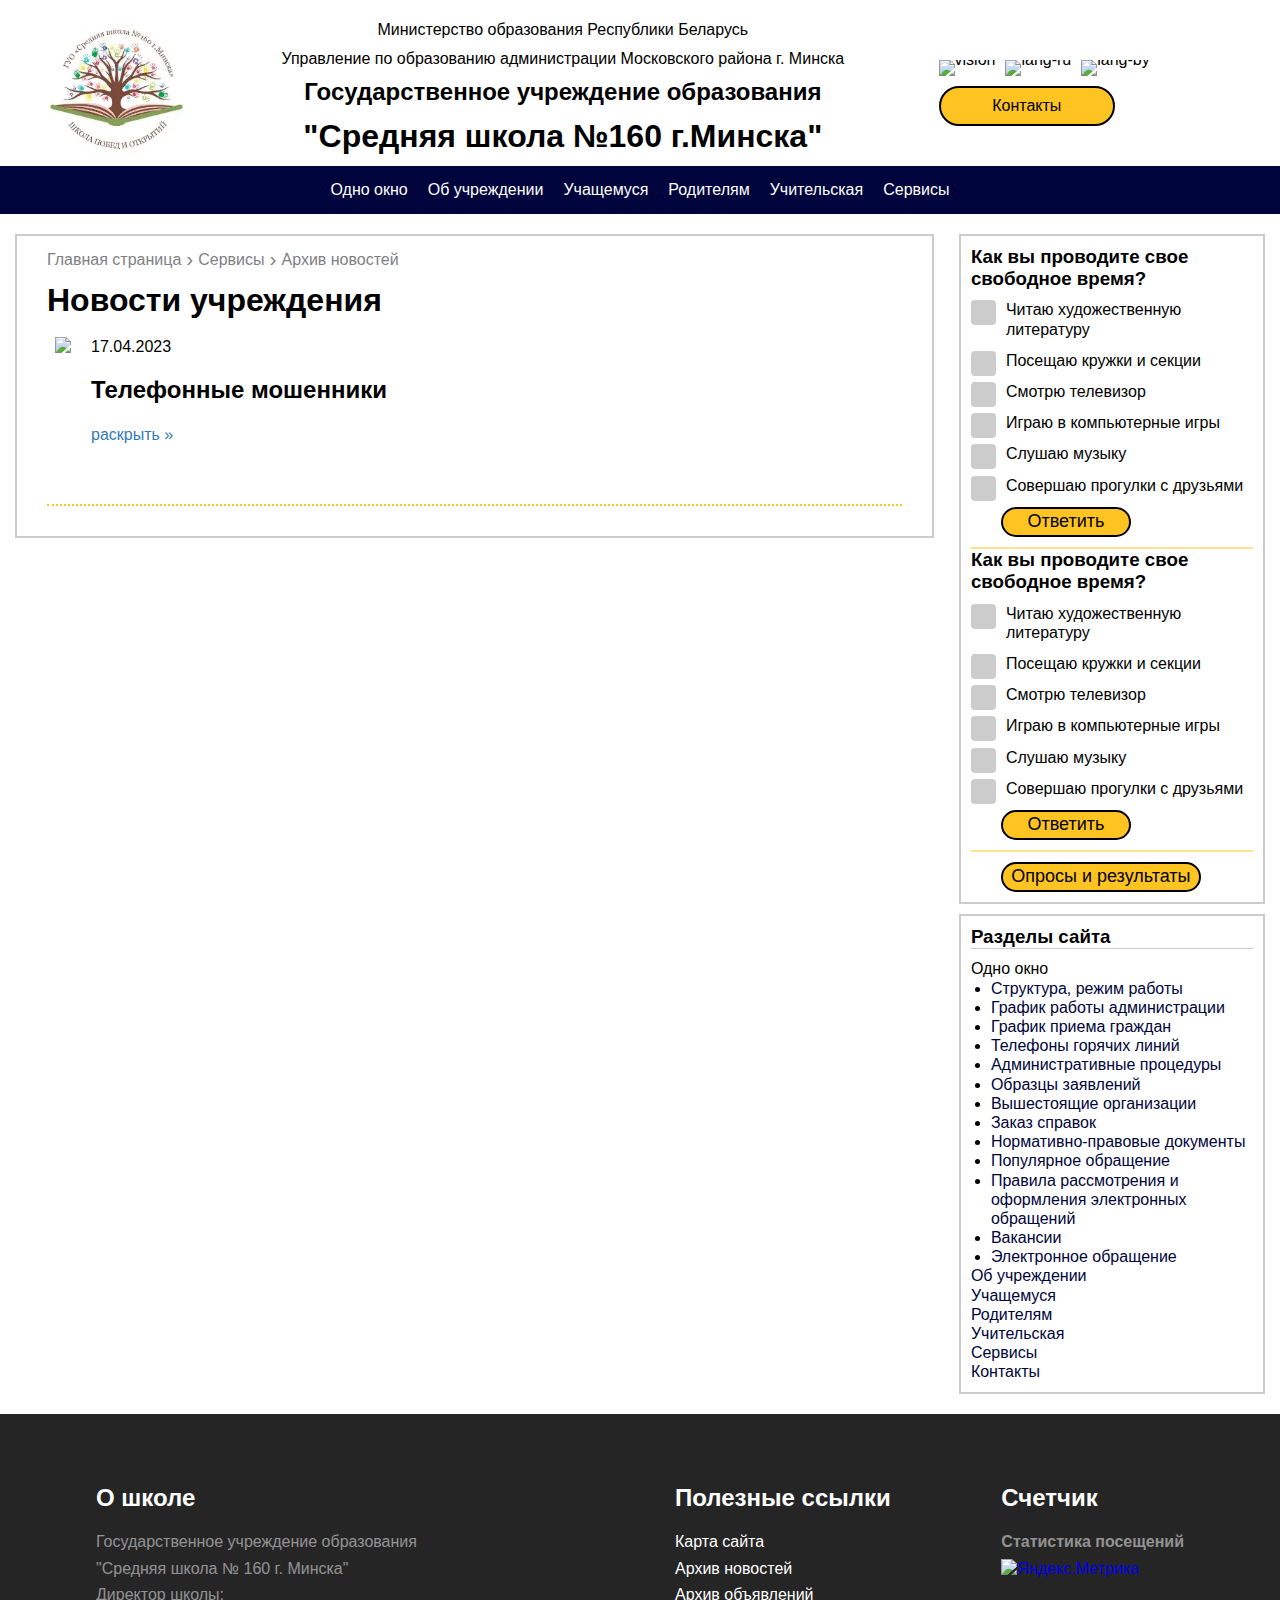
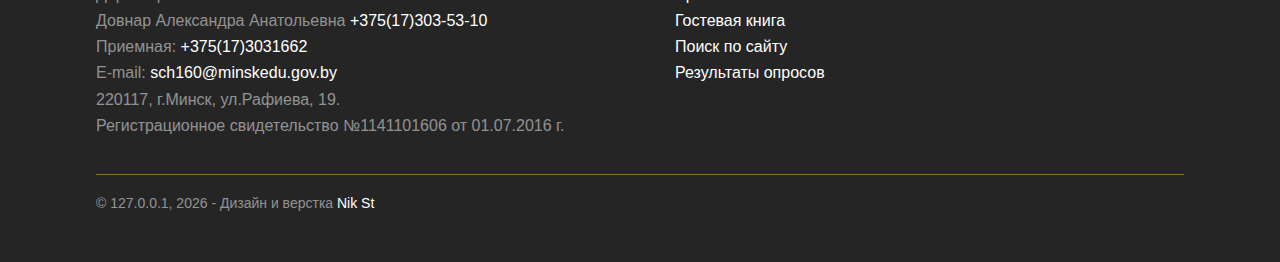
==== commit 8cc8e08a: "Добавил голосование на других страницах" ====
--- a/page.html
+++ b/page.html
@@ -573,55 +573,131 @@
                     </ul>
                     <div class="content-box">
                         <div class="entry entry_spoiler excerpt">
-                          <div class="excerpt_preview"><img src="assets/images/news/1.jpg   "></div>
-                          <div class="excerpt_content"><span>17.04.2023</span><h2>Телефонные мошенники</h2><a class="show-hide" href="#" text-string="раскрыть » / « свернуть">раскрыть »</a></div>
-                          <div class="post spoiler" style="display: none;"><p style="text-align: center;"><img src="sm_full.aspx?guid=45973" alt="" vspace="" align="" hspace="" width="496" height="700"></p>
-                        <p style="text-align: center;"><img src="sm_full.aspx?guid=45983" alt="" vspace="" align="" hspace="" width="496" height="700"></p>
-                        <p style="text-align: center;"></p><a class="show-hide" href="#" text-string="раскрыть » / « свернуть">раскрыть »</a></div>
-                        </div>
-                        
-                </div>
+                            <div class="excerpt_preview"><img src="assets/images/news/1.jpg   "></div>
+                            <div class="excerpt_content"><span>17.04.2023</span>
+                                <h2>Телефонные мошенники</h2><a class="show-hide" href="#"
+                                    text-string="раскрыть » / « свернуть">раскрыть »</a>
+                            </div>
+                            <div class="post spoiler" style="display: none;">
+                                <p style="text-align: center;"><img src="sm_full.aspx?guid=45973" alt="" vspace=""
+                                        align="" hspace="" width="496" height="700"></p>
+                                <p style="text-align: center;"><img src="sm_full.aspx?guid=45983" alt="" vspace=""
+                                        align="" hspace="" width="496" height="700"></p>
+                                <p style="text-align: center;"></p><a class="show-hide" href="#"
+                                    text-string="раскрыть » / « свернуть">раскрыть »</a>
+                            </div>
+                        </div>
+
+                    </div>
             </article>
-            <aside class="aside">
-                <div class="aside-inner">
-                    <h3 class="aside-title">Разделы сайта</h3>
-                    <ul class="aside-nav level_0">
-                        <li class="aside-item parent_active parent"><span>Одно окно</span>
-                            <ul class="aside-sub-nav level_1">
-                                <li class="aside-sub-item"><a href="#" class="aside-sub-link">Структура, режим
-                                        работы</a></li>
-                                <li class="aside-sub-item"><a href="#" class="aside-sub-link">График работы
-                                        администрации</a></li>
-                                <li class="aside-sub-item"><a href="#" class="aside-sub-link">График приема граждан</a>
-                                </li>
-                                <li class="aside-sub-item"><a href="#" class="aside-sub-link">Телефоны горячих линий</a>
-                                </li>
-                                <li class="aside-sub-item"><a href="#" class="aside-sub-link">Административные
-                                        процедуры</a></li>
-                                <li class="aside-sub-item"><a href="#" class="aside-sub-link">Образцы заявлений</a></li>
-                                <li class="aside-sub-item"><a href="#" class="aside-sub-link">Вышестоящие
-                                        организации</a></li>
-                                <li class="aside-sub-item"><a href="#" class="aside-sub-link">Заказ справок</a></li>
-                                <li class="aside-sub-item"><a href="#" class="aside-sub-link">Нормативно-правовые
-                                        документы</a></li>
-                                <li class="aside-sub-item"><a href="#" class="aside-sub-link">Популярное обращение</a>
-                                </li>
-                                <li class="aside-sub-item"><a href="#" class="aside-sub-link">Правила рассмотрения и
-                                        оформления электронных обращений</a></li>
-                                <li class="aside-sub-item"><a href="#" class="aside-sub-link">Вакансии</a></li>
-                                <li class="aside-sub-item"><a href="#" class="aside-sub-link">Электронное обращение</a>
-                                </li>
-                            </ul>
-                        </li>
-                        <li class="aside-item parent"><a href="#" class="aside-link">Об учреждении</a></li>
-                        <li class="aside-item parent"><a href="#" class="aside-link">Учащемуся</a></li>
-                        <li class="aside-item parent"><a href="#" class="aside-link">Родителям</a></li>
-                        <li class="aside-item parent"><a href="#" class="aside-link">Учительская</a></li>
-                        <li class="aside-item parent"><a href="#" class="aside-link">Сервисы</a></li>
-                        <li class="aside-item parent"><a href="#" class="aside-link">Контакты</a></li>
-                    </ul>
-                </div>
-            </aside>
+            <section class="aside-section">
+                <div class="poll-box">
+                    <div class="poll-inner">
+                        <div class="poll-item">
+                            <h3 class="poll-title">Как вы проводите свое свободное время?</h3>
+                            <ul class="poll-list" id="2073">
+                                <li><label class="poll-text">Читаю художественную литературу
+                                        <input type="checkbox" value="1" name="voite_elemen_2073"><span></span>
+                                    </label></li>
+                                <li><label class="poll-text">Посещаю кружки и секции
+                                        <input type="checkbox" value="2" name="voite_elemen_2073"><span></span>
+                                    </label></li>
+                                <li><label class="poll-text">Смотрю телевизор
+                                        <input type="checkbox" value="3" name="voite_elemen_2073"><span></span>
+                                    </label></li>
+                                <li><label class="poll-text">Играю в компьютерные игры
+                                        <input type="checkbox" value="4" name="voite_elemen_2073"><span></span>
+                                    </label></li>
+                                <li><label class="poll-text">Слушаю музыку
+                                        <input type="checkbox" value="5" name="voite_elemen_2073"><span></span>
+                                    </label></li>
+                                <li><label class="poll-text">Совершаю прогулки с друзьями
+                                        <input type="checkbox" value="6" name="voite_elemen_2073"><span></span>
+                                    </label></li>
+                            </ul>
+                            <a class="poll-answer" id="voite_button_2073" onclick="VoiteAjax(2073)">
+                                <div class="poll-answer-btn">Ответить</div>
+                            </a>
+                        </div>
+                        <div class="poll-item">
+                            <h3 class="poll-title">Как вы проводите свое свободное время?</h3>
+                            <ul class="poll-list" id="2073">
+                                <li><label class="poll-text">Читаю художественную литературу
+                                        <input type="checkbox" value="1" name="voite_elemen_2073"><span></span>
+                                    </label></li>
+                                <li><label class="poll-text">Посещаю кружки и секции
+                                        <input type="checkbox" value="2" name="voite_elemen_2073"><span></span>
+                                    </label></li>
+                                <li><label class="poll-text">Смотрю телевизор
+                                        <input type="checkbox" value="3" name="voite_elemen_2073"><span></span>
+                                    </label></li>
+                                <li><label class="poll-text">Играю в компьютерные игры
+                                        <input type="checkbox" value="4" name="voite_elemen_2073"><span></span>
+                                    </label></li>
+                                <li><label class="poll-text">Слушаю музыку
+                                        <input type="checkbox" value="5" name="voite_elemen_2073"><span></span>
+                                    </label></li>
+                                <li><label class="poll-text">Совершаю прогулки с друзьями
+                                        <input type="checkbox" value="6" name="voite_elemen_2073"><span></span>
+                                    </label></li>
+                            </ul>
+                            <a class="poll-answer" id="voite_button_2073" onclick="VoiteAjax(2073)">
+                                <div class="poll-answer-btn">Ответить</div>
+                            </a>
+                        </div>
+                    </div>
+                    <div class="poll-archive">
+                        <a href="#" class="poll-archive-btn">
+                            <div class="poll-archive-text">Опросы и результаты</div>
+                        </a>
+                    </div>
+                </div>
+                <aside class="aside">
+                    <div class="aside-inner">
+                        <h3 class="aside-title">Разделы сайта</h3>
+                        <ul class="aside-nav level_0">
+                            <li class="aside-item parent_active parent"><span>Одно окно</span>
+                                <ul class="aside-sub-nav level_1">
+                                    <li class="aside-sub-item"><a href="#" class="aside-sub-link">Структура, режим
+                                            работы</a></li>
+                                    <li class="aside-sub-item"><a href="#" class="aside-sub-link">График работы
+                                            администрации</a></li>
+                                    <li class="aside-sub-item"><a href="#" class="aside-sub-link">График приема
+                                            граждан</a>
+                                    </li>
+                                    <li class="aside-sub-item"><a href="#" class="aside-sub-link">Телефоны горячих
+                                            линий</a>
+                                    </li>
+                                    <li class="aside-sub-item"><a href="#" class="aside-sub-link">Административные
+                                            процедуры</a></li>
+                                    <li class="aside-sub-item"><a href="#" class="aside-sub-link">Образцы заявлений</a>
+                                    </li>
+                                    <li class="aside-sub-item"><a href="#" class="aside-sub-link">Вышестоящие
+                                            организации</a></li>
+                                    <li class="aside-sub-item"><a href="#" class="aside-sub-link">Заказ справок</a></li>
+                                    <li class="aside-sub-item"><a href="#" class="aside-sub-link">Нормативно-правовые
+                                            документы</a></li>
+                                    <li class="aside-sub-item"><a href="#" class="aside-sub-link">Популярное
+                                            обращение</a>
+                                    </li>
+                                    <li class="aside-sub-item"><a href="#" class="aside-sub-link">Правила рассмотрения и
+                                            оформления электронных обращений</a></li>
+                                    <li class="aside-sub-item"><a href="#" class="aside-sub-link">Вакансии</a></li>
+                                    <li class="aside-sub-item"><a href="#" class="aside-sub-link">Электронное
+                                            обращение</a>
+                                    </li>
+                                </ul>
+                            </li>
+                            <li class="aside-item parent"><a href="#" class="aside-link">Об учреждении</a></li>
+                            <li class="aside-item parent"><a href="#" class="aside-link">Учащемуся</a></li>
+                            <li class="aside-item parent"><a href="#" class="aside-link">Родителям</a></li>
+                            <li class="aside-item parent"><a href="#" class="aside-link">Учительская</a></li>
+                            <li class="aside-item parent"><a href="#" class="aside-link">Сервисы</a></li>
+                            <li class="aside-item parent"><a href="#" class="aside-link">Контакты</a></li>
+                        </ul>
+                    </div>
+                </aside>
+            </section>
         </div>
 
     </main>
@@ -709,6 +785,7 @@
     <script defer src="assets/scripts/tabs-page.js"></script>
     <script defer src="assets/scripts/modal.js"></script>
     <script defer src="assets/scripts/vision.js"></script>
+    <script defer src="assets/scripts/poll-page.js"></script>
     <script src="assets/scripts/jquery.js"></script>
 </body>
 
--- a/assets/styles/page.css
+++ b/assets/styles/page.css
@@ -4,6 +4,7 @@
 @import url('mobile-menu.css');
 @import url('gallery.css');
 @import url('vision.css');
+/* @import url('news-announcement.css'); */
 
 .main-flex {
     width: 100%;
@@ -14,7 +15,8 @@
 }
 
 .article,
-.aside {
+.aside,
+.poll-box {
     padding: 10px;
     border: 2px solid rgb(204, 204, 204);
     background: #fff;
@@ -67,9 +69,130 @@
     color: #ffc421;
 }
 
-.aside {
+.aside-section {
     width: 25%;
     height: 100%;
+}
+
+.poll-box {
+    margin-bottom: 10px;
+}
+
+.poll-item {
+    border-bottom: 2px solid rgba(255, 196, 33, 0.5);
+    padding-bottom: 10px;
+}
+
+.poll-title {
+    margin-bottom: 10px;
+}
+
+.poll-text {
+    display: block;
+    position: relative;
+    padding-left: 35px;
+    margin-bottom: 12px;
+    cursor: pointer;
+    -webkit-user-select: none;
+    -moz-user-select: none;
+    -ms-user-select: none;
+    user-select: none;
+}
+
+.poll-text input {
+    position: absolute;
+    opacity: 0;
+    cursor: pointer;
+    height: 0;
+    width: 0;
+}
+
+.poll-checkbox,
+.poll-radio {
+    position: absolute;
+    top: 0;
+    left: 0;
+    height: 25px;
+    width: 25px;
+    border-radius: 4px;
+    background-color: #ccc;
+}
+
+.poll-radio {
+    background-color: #eee;
+    border-radius: 50%;
+}
+
+.poll-text:hover input~.poll-checkbox,
+.poll-text:hover input~.poll-radio {
+    background-color: #ffc421;
+}
+
+.poll-text input:checked~.poll-checkbox,
+.poll-text input:checked~.poll-radio {
+    background-color: #00043c;
+}
+
+.poll-checkbox:after,
+.poll-radio:after {
+    content: "";
+    position: absolute;
+    display: none;
+}
+
+.poll-text input:checked~.poll-checkbox:after,
+.poll-text input:checked~.poll-radio:after {
+    display: block;
+}
+
+.poll-text .poll-checkbox:after {
+    left: 9px;
+    top: 5px;
+    width: 6px;
+    height: 12px;
+    border: solid white;
+    border-width: 0 3px 3px 0;
+    -webkit-transform: rotate(45deg);
+    -ms-transform: rotate(45deg);
+    transform: rotate(45deg);
+}
+
+.poll-text .poll-radio:after {
+    top: 9px;
+    left: 9px;
+    width: 8px;
+    height: 8px;
+    border-radius: 50%;
+    background: #fff;
+}
+
+.poll-archive {
+    margin-top: 10px;
+}
+
+.poll-archive-btn {
+    color: #000;
+    text-align: center;
+}
+
+.poll-answer-btn, .poll-archive-text {
+    margin-left: 30px;
+    width: 130px;
+    height: 30px;
+    cursor: pointer;
+    background: #ffc421;
+    border: 2px solid black;
+    border-radius: 20px;
+    box-shadow: 0px 0px 0px rgba(0, 0, 0, 0.4);
+    display: flex;
+    justify-content: center;
+    align-items: center;
+    transition: 500ms;
+    font-size: 18px;
+}
+
+.poll-archive-text {
+    width: 200px;
 }
 
 .aside-title {
@@ -229,7 +352,7 @@
     color: #fff;
     border: 0;
     width: 100%;
-    height: 80px;
+    height: 100%;
     cursor: pointer;
     font-family: inherit;
     font-weight: 700;
@@ -417,7 +540,7 @@
     height: inherit;
 }
 
-.safety {
+.content-inner {
     display: flex;
     justify-content: center;
     align-items: center;
@@ -426,7 +549,7 @@
     margin: 15px 0;
 }
 
-.content-box .safety-item {
+.content-box .content-item {
     background-color: #ffc421;
     border: 0 solid #E5E7EB;
     box-sizing: border-box;
@@ -442,16 +565,16 @@
     transform: rotate(-2deg);
 }
 
-.content-box .safety-item:hover {
+.content-box .content-item:hover {
     color: inherit;
     transition: 0;
 }
 
-.safety-item:focus {
+.content-item:focus {
     outline: 0;
 }
 
-.safety-item:after {
+.content-item:after {
     content: '';
     position: absolute;
     border: 1px solid #000000;
@@ -461,12 +584,13 @@
     height: calc(100% - 1px);
 }
 
-.safety-item:hover:after {
+.content-item:hover:after {
     bottom: 2px;
     left: 2px;
 }
 
-.table-img~table, .content-table {
+.table-img~table,
+.content-table {
     text-align: center;
     background: white;
     border-radius: 3px;
@@ -479,7 +603,8 @@
     animation: float 5s infinite;
 }
 
-.table-img~table tr:first-child td, .content-table tr:first-child td {
+.table-img~table tr:first-child td,
+.content-table tr:first-child td {
     color: #D5DDE5;
     background: #1b1e24;
     border-bottom: 4px solid #9ea7af;
@@ -489,49 +614,59 @@
     vertical-align: middle;
 }
 
-.table-img~table tr:first-child td:first-child, .content-table tr:first-child td:first-child {
+.table-img~table tr:first-child td:first-child,
+.content-table tr:first-child td:first-child {
     border-top-left-radius: 3px;
 }
 
-.table-img~table tr:first-child td:last-child, .content-table tr:first-child td:last-child {
+.table-img~table tr:first-child td:last-child,
+.content-table tr:first-child td:last-child {
     border-top-right-radius: 3px;
     border-right: none;
 }
 
-.table-img~table tr, .content-table tr {
+.table-img~table tr,
+.content-table tr {
     border: 1px solid #C1C3D1;
     color: #666B85;
     font-weight: normal;
     text-shadow: 0 1px 1px rgba(256, 256, 256, 0.1);
 }
 
-.table-img~table tr:hover td, .content-table tr:hover td {
+.table-img~table tr:hover td,
+.content-table tr:hover td {
     background: #4E5066;
     color: #FFFFFF;
     border-top: 1px solid #22262e;
 }
 
-.table-img~table tr:nth-child(2), .content-table tr:nth-child(2){
+.table-img~table tr:nth-child(2),
+.content-table tr:nth-child(2) {
     border-top: none;
 }
 
-.table-img~table tr:last-child, .content-table tr:last-child {
+.table-img~table tr:last-child,
+.content-table tr:last-child {
     border-bottom: none;
 }
 
-.table-img~table tr:nth-child(even):hover td, .content-table tr:nth-child(even):hover td {
+.table-img~table tr:nth-child(even):hover td,
+.content-table tr:nth-child(even):hover td {
     background: #4E5066;
 }
 
-.table-img~table tr:last-child td:last-child, .content-table tr:last-child td:last-child {
+.table-img~table tr:last-child td:last-child,
+.content-table tr:last-child td:last-child {
     border-bottom-right-radius: 3px;
 }
 
-.table-img~table tr:last-child td:first-child, .content-table tr:last-child td:first-child {
+.table-img~table tr:last-child td:first-child,
+.content-table tr:last-child td:first-child {
     border-bottom-left-radius: 3px;
 }
 
-.table-img~table tr td, .content-table tr td {
+.table-img~table tr td,
+.content-table tr td {
     background: #f3f3f3;
     vertical-align: middle;
     font-weight: 300;
@@ -546,7 +681,8 @@
     justify-content: center;
 }
 
-.news-block-item {
+.news-block-item,
+.photo-gallery-block-item {
     position: relative;
     display: flex;
     flex-wrap: wrap;
@@ -561,7 +697,8 @@
     transition: all 0.3s ease-in-out;
 }
 
-.news-block-item:hover {
+.news-block-item:hover,
+.photo-gallery-block-item:hover {
     box-shadow: rgba(0, 0, 0, 0.56) 0px 22px 70px 4px;
     z-index: 4;
     overflow-x: visible;
@@ -569,22 +706,28 @@
     transition: all 0.3s ease-in-out;
 }
 
-.news-block-img {
+.news-block-img,
+.photo-gallery-block-img {
     position: relative;
     display: flex;
 }
 
-.news-block-item h3, .news-block-text {
+.news-block-item h3,
+.news-block-text,
+.photo-gallery-block-item h3,
+.photo-gallery-block-item-text {
     text-align: left;
     display: flex;
 }
 
-.news-block-img img {
+.news-block-img img,
+.photo-gallery-block-img img {
     max-width: 300px;
     border-radius: 33px;
 }
 
-.news-block-img .date {
+.news-block-img .date,
+.photo-gallery-block-img .date {
     position: absolute;
     bottom: 0;
     left: 50%;
@@ -621,6 +764,10 @@
 
 ul.no-list .name {
     font-weight: 700;
+}
+
+.adm_procedure .show-hide {
+    margin-left: 15px;
 }
 
 .excerpt .show-hide:hover,
@@ -665,13 +812,19 @@
     }
 }
 
+@media (max-width: 1024px) {
+    .content-box .tabs-inner {
+        flex-wrap: wrap;
+    }
+
+    .content-box .tabs-link {
+        height: 35px;
+    }
+
+}
+
 @media (max-width: 768px) {
-    .content-box .tabs-link {
-        height: 50px;
-    }
-}
-
-@media (max-width: 768px) {
+
     .main-flex {
         flex-direction: column;
         gap: 10px;
@@ -716,9 +869,7 @@
 }
 
 @media (max-width: 480px) {
-    .content-box .tabs-inner {
-        flex-wrap: wrap;
-    }
+
 
     .news.excerpt_preview img {
         max-width: 100%;
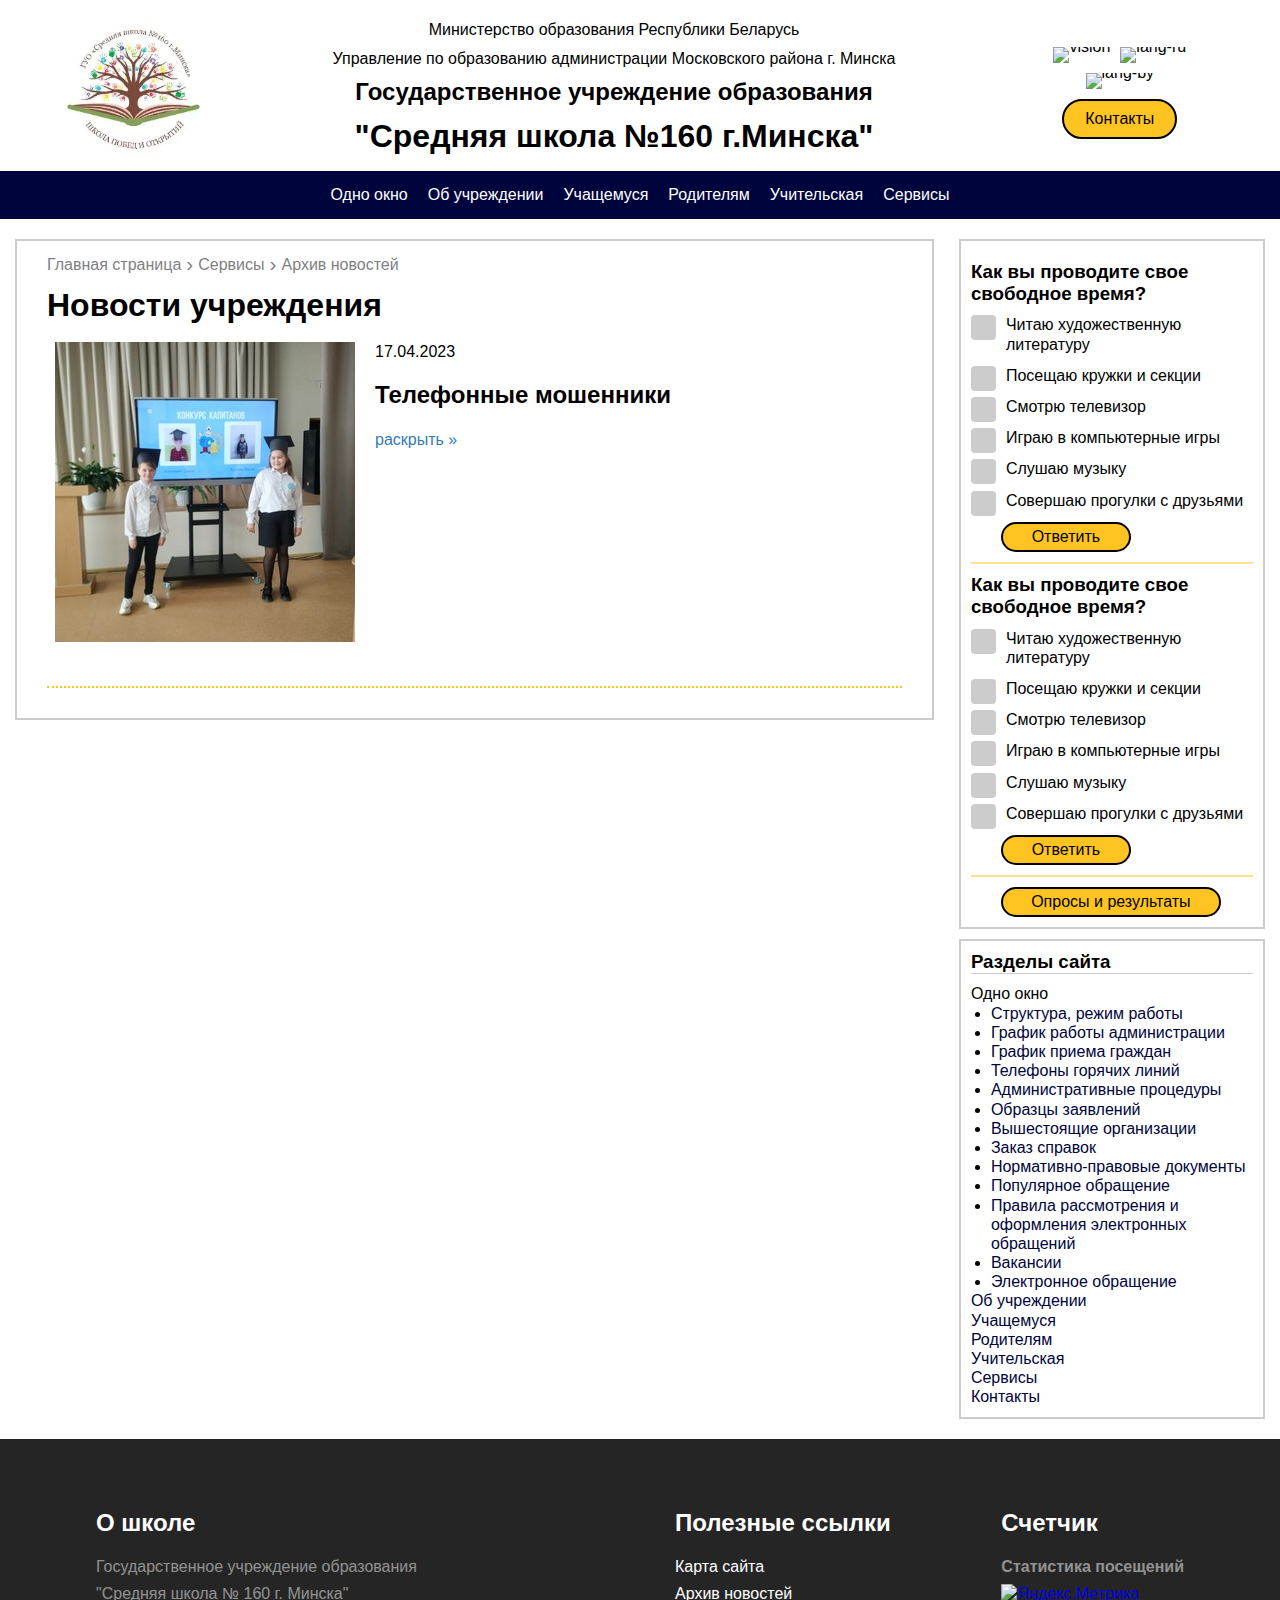
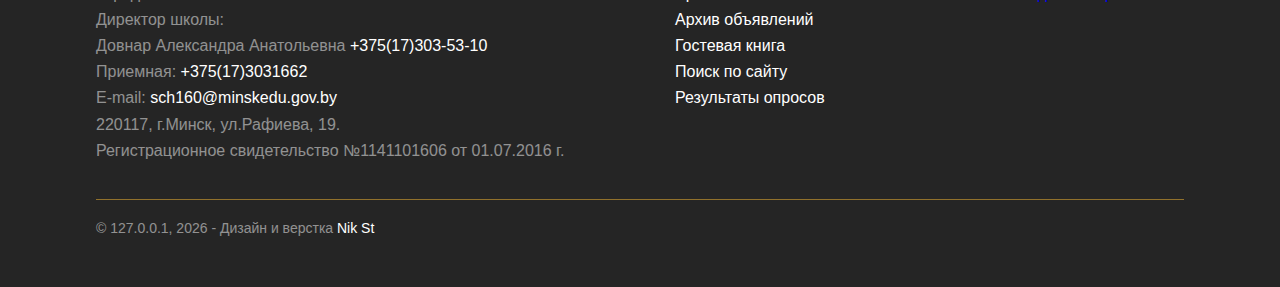
==== commit d259d285: "Продолжение аккордеона(запись)" ====
--- a/page.html
+++ b/page.html
@@ -573,18 +573,17 @@
                     </ul>
                     <div class="content-box">
                         <div class="entry entry_spoiler excerpt">
-                            <div class="excerpt_preview"><img src="assets/images/news/1.jpg   "></div>
+                            <div class="excerpt_preview"><img src="assets/images/news/11.jpg"></div>
                             <div class="excerpt_content"><span>17.04.2023</span>
                                 <h2>Телефонные мошенники</h2><a class="show-hide" href="#"
                                     text-string="раскрыть » / « свернуть">раскрыть »</a>
                             </div>
                             <div class="post spoiler" style="display: none;">
-                                <p style="text-align: center;"><img src="sm_full.aspx?guid=45973" alt="" vspace=""
-                                        align="" hspace="" width="496" height="700"></p>
-                                <p style="text-align: center;"><img src="sm_full.aspx?guid=45983" alt="" vspace=""
-                                        align="" hspace="" width="496" height="700"></p>
-                                <p style="text-align: center;"></p><a class="show-hide" href="#"
-                                    text-string="раскрыть » / « свернуть">раскрыть »</a>
+                                <p style="text-align: justify;"><span style="font-family: &quot;times new roman&quot;, times; font-size: 1.4em;">Быть здоровым хочет каждый человек, поэтому заботиться о своем здоровье необходимо с раннего возраста.</span></p>
+                                <p style="text-align: justify;"><span style="font-family: &quot;times new roman&quot;, times; font-size: 1.4em;">Быть здоровым хочет каждый человек, поэтому заботиться о своем здоровье необходимо с раннего возраста.</span></p>
+                                <p style="text-align: justify;"><span style="font-family: &quot;times new roman&quot;, times; font-size: 1.4em;">Быть здоровым хочет каждый человек, поэтому заботиться о своем здоровье необходимо с раннего возраста.</span></p>
+                                <p style="text-align: justify;"><span style="font-family: &quot;times new roman&quot;, times; font-size: 1.4em;">Быть здоровым хочет каждый человек, поэтому заботиться о своем здоровье необходимо с раннего возраста.</span></p>
+                                <p style="text-align: justify;"><span style="font-family: &quot;times new roman&quot;, times; font-size: 1.4em;">Быть здоровым хочет каждый человек, поэтому заботиться о своем здоровье необходимо с раннего возраста.</span></p>
                             </div>
                         </div>
 
@@ -786,6 +785,7 @@
     <script defer src="assets/scripts/modal.js"></script>
     <script defer src="assets/scripts/vision.js"></script>
     <script defer src="assets/scripts/poll-page.js"></script>
+    <script defer src="assets/scripts/spoiler.js"></script>
     <script src="assets/scripts/jquery.js"></script>
 </body>
 
--- a/assets/styles/page.css
+++ b/assets/styles/page.css
@@ -4,7 +4,6 @@
 @import url('mobile-menu.css');
 @import url('gallery.css');
 @import url('vision.css');
-/* @import url('news-announcement.css'); */
 
 .main-flex {
     width: 100%;
@@ -80,7 +79,7 @@
 
 .poll-item {
     border-bottom: 2px solid rgba(255, 196, 33, 0.5);
-    padding-bottom: 10px;
+    padding: 10px 0;
 }
 
 .poll-title {
@@ -188,11 +187,15 @@
     justify-content: center;
     align-items: center;
     transition: 500ms;
-    font-size: 18px;
+}
+
+.poll-answer-btn:hover, .poll-archive-text:hover {
+    transform: translateY(-5px);
+    box-shadow: 0px 10px 10px rgba(0, 0, 0, 0.4);
 }
 
 .poll-archive-text {
-    width: 200px;
+    width: 220px;
 }
 
 .aside-title {
@@ -783,8 +786,8 @@
 
 .excerpt_preview img {
     min-width: 0;
-    max-width: 100px;
-    height: auto;
+    max-width: 300px;
+    height: 100%;
     display: block;
 }
 
@@ -810,6 +813,31 @@
     .card-row-inner p img {
         width: 15px;
     }
+
+    .poll-answer-btn, .poll-archive-text {
+        width: 100px;
+        border: 1px solid black;
+        height: 25px;
+    }
+
+    .poll-archive-text {
+        width: 160px;
+    }
+
+    .poll-checkbox, .poll-radio {
+        width: 20px;
+        height: 20px;
+    }
+
+    .poll-text .poll-checkbox:after {
+        left: 35%;
+        top: 15%;
+    }
+
+    .poll-text .poll-radio:after {
+        top: 6px;
+        left: 6px;
+    }
 }
 
 @media (max-width: 1024px) {
@@ -823,6 +851,19 @@
 
 }
 
+@media (max-width: 900px) {
+    .poll-answer-btn, .poll-archive-text {
+        width: 80px;
+        border: 1px solid black;
+        height: 25px;
+    }
+
+    .poll-archive-text {
+        width: 140px;
+        margin-left: 10px;
+    }
+}
+
 @media (max-width: 768px) {
 
     .main-flex {
@@ -831,7 +872,7 @@
     }
 
     .article,
-    .aside {
+    .aside-section {
         width: 100%;
         padding: 7px;
     }
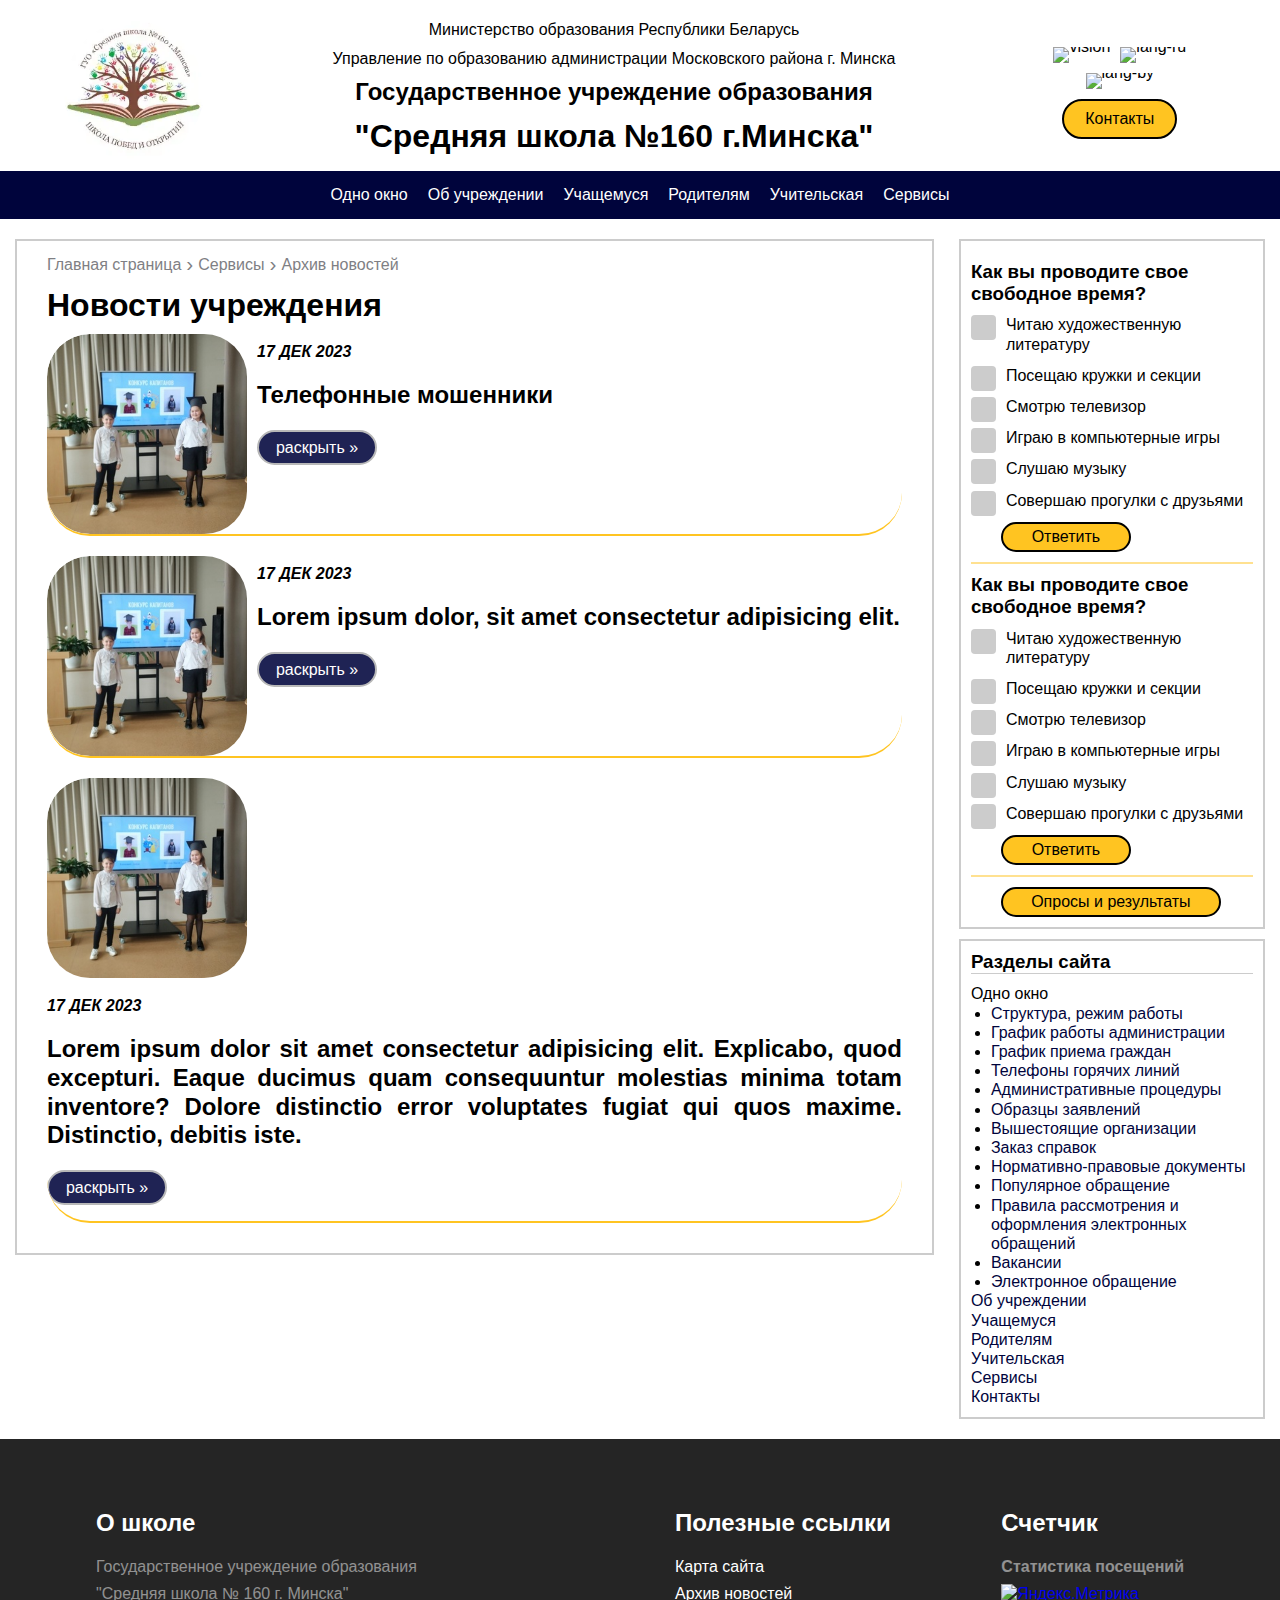
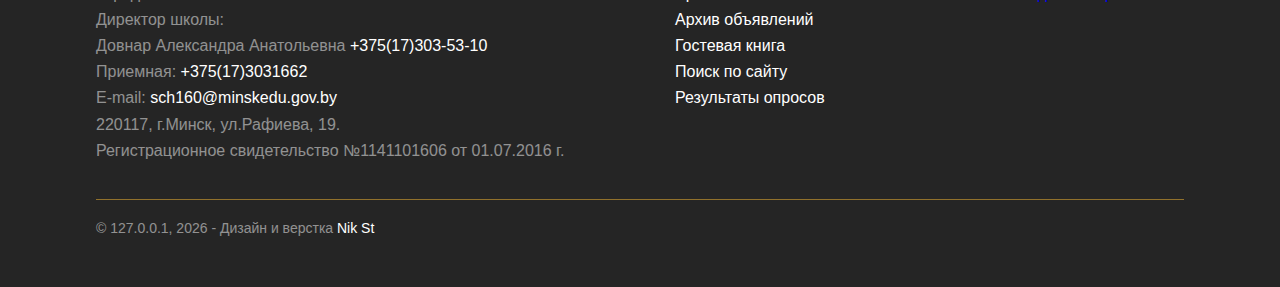
==== commit b47ad303: "Адаптив аккордеона(записи)" ====
--- a/page.html
+++ b/page.html
@@ -574,8 +574,36 @@
                     <div class="content-box">
                         <div class="entry entry_spoiler excerpt">
                             <div class="excerpt_preview"><img src="assets/images/news/11.jpg"></div>
-                            <div class="excerpt_content"><span>17.04.2023</span>
+                            <div class="excerpt_content"><span>17 дек 2023</span>
                                 <h2>Телефонные мошенники</h2><a class="show-hide" href="#"
+                                    text-string="раскрыть » / « свернуть">раскрыть »</a>
+                            </div>
+                            <div class="post spoiler" style="display: none;">
+                                <p style="text-align: justify;"><span style="font-family: &quot;times new roman&quot;, times; font-size: 1.4em;">Быть здоровым хочет каждый человек, поэтому заботиться о своем здоровье необходимо с раннего возраста.</span></p>
+                                <p style="text-align: justify;"><span style="font-family: &quot;times new roman&quot;, times; font-size: 1.4em;">Быть здоровым хочет каждый человек, поэтому заботиться о своем здоровье необходимо с раннего возраста.</span></p>
+                                <p style="text-align: justify;"><span style="font-family: &quot;times new roman&quot;, times; font-size: 1.4em;">Быть здоровым хочет каждый человек, поэтому заботиться о своем здоровье необходимо с раннего возраста.</span></p>
+                                <p style="text-align: justify;"><span style="font-family: &quot;times new roman&quot;, times; font-size: 1.4em;">Быть здоровым хочет каждый человек, поэтому заботиться о своем здоровье необходимо с раннего возраста.</span></p>
+                                <p style="text-align: justify;"><span style="font-family: &quot;times new roman&quot;, times; font-size: 1.4em;">Быть здоровым хочет каждый человек, поэтому заботиться о своем здоровье необходимо с раннего возраста.</span></p>
+                            </div>
+                        </div>
+                        <div class="entry entry_spoiler excerpt">
+                            <div class="excerpt_preview"><img src="assets/images/news/11.jpg"></div>
+                            <div class="excerpt_content"><span>17 дек 2023</span>
+                                <h2>Lorem ipsum dolor, sit amet consectetur adipisicing elit. </h2><a class="show-hide" href="#"
+                                    text-string="раскрыть » / « свернуть">раскрыть »</a>
+                            </div>
+                            <div class="post spoiler" style="display: none;">
+                                <p style="text-align: justify;"><span style="font-family: &quot;times new roman&quot;, times; font-size: 1.4em;">Быть здоровым хочет каждый человек, поэтому заботиться о своем здоровье необходимо с раннего возраста.</span></p>
+                                <p style="text-align: justify;"><span style="font-family: &quot;times new roman&quot;, times; font-size: 1.4em;">Быть здоровым хочет каждый человек, поэтому заботиться о своем здоровье необходимо с раннего возраста.</span></p>
+                                <p style="text-align: justify;"><span style="font-family: &quot;times new roman&quot;, times; font-size: 1.4em;">Быть здоровым хочет каждый человек, поэтому заботиться о своем здоровье необходимо с раннего возраста.</span></p>
+                                <p style="text-align: justify;"><span style="font-family: &quot;times new roman&quot;, times; font-size: 1.4em;">Быть здоровым хочет каждый человек, поэтому заботиться о своем здоровье необходимо с раннего возраста.</span></p>
+                                <p style="text-align: justify;"><span style="font-family: &quot;times new roman&quot;, times; font-size: 1.4em;">Быть здоровым хочет каждый человек, поэтому заботиться о своем здоровье необходимо с раннего возраста.</span></p>
+                            </div>
+                        </div>
+                        <div class="entry entry_spoiler excerpt">
+                            <div class="excerpt_preview"><img src="assets/images/news/11.jpg"></div>
+                            <div class="excerpt_content"><span>17 дек 2023</span>
+                                <h2>Lorem ipsum dolor sit amet consectetur adipisicing elit. Explicabo, quod excepturi. Eaque ducimus quam consequuntur molestias minima totam inventore? Dolore distinctio error voluptates fugiat qui quos maxime. Distinctio, debitis iste.</h2><a class="show-hide" href="#"
                                     text-string="раскрыть » / « свернуть">раскрыть »</a>
                             </div>
                             <div class="post spoiler" style="display: none;">
--- a/assets/styles/page.css
+++ b/assets/styles/page.css
@@ -701,7 +701,7 @@
 }
 
 .news-block-item:hover,
-.photo-gallery-block-item:hover {
+.photo-gallery-block-item:hover, .entry_spoiler.excerpt:hover {
     box-shadow: rgba(0, 0, 0, 0.56) 0px 22px 70px 4px;
     z-index: 4;
     overflow-x: visible;
@@ -757,6 +757,56 @@
     overflow: hidden;
 }
 
+.entry_spoiler.excerpt {
+    padding: 0;
+    border-radius: 43px;
+    border-bottom: 2px solid #ffc421;
+    gap: 10px;
+}
+
+.entry_spoiler.excerpt:hover {
+    box-shadow: none;
+}
+
+.entry_spoiler.excerpt .excerpt_content {
+    margin-top: 0.5em;
+}
+
+.entry_spoiler.excerpt .excerpt_content span {
+    font-weight: 700;
+    font-style: italic;
+    text-transform: uppercase;
+}
+
+.entry_spoiler.excerpt .spoiler {
+    padding: 0 1em 1.5em;
+    border-top: 1px solid #00043c;;
+}
+
+.entry_spoiler.excerpt .show-hide {
+    cursor: pointer;
+    background: #00043ce0;
+    border: 2px solid #b8b8b8;
+    border-radius: 20px;
+    width: 120px;
+    height: 35px;
+    display: flex;
+    justify-content: center;
+    align-items: center;
+    transition: 500ms;
+    color: #fff;
+}
+
+.entry_spoiler.excerpt .excerpt_preview, .entry_spoiler.excerpt .excerpt_content {
+    margin-bottom: 0;
+}
+
+.entry_spoiler.excerpt .show-hide:hover {
+    text-decoration: none;
+    transform: translateY(-5px);
+    box-shadow: 0px 10px 10px rgba(0, 0, 0, 0.4);
+}
+
 .excerpt a {
     color: #337ab7;
 }
@@ -786,9 +836,10 @@
 
 .excerpt_preview img {
     min-width: 0;
-    max-width: 300px;
+    max-width: 200px;
     height: 100%;
     display: block;
+    border-radius: 43px;
 }
 
 .news.excerpt_preview,
@@ -891,6 +942,13 @@
 }
 
 @media (max-width: 600px) {
+    .entry_spoiler.excerpt .show-hide {
+        width: 90px;
+    }
+
+    .entry_spoiler.excerpt .show-hide, .entry_spoiler.excerpt h2, .entry_spoiler.excerpt span {
+        margin-left: 10px;
+    }
 
     .news.excerpt_preview,
     .news.excerpt,
@@ -907,6 +965,12 @@
     .card-row-inner p {
         grid-gap: 5px;
     }
+
+    .entry_spoiler.excerpt{
+        flex-direction: column;
+        align-items: center;
+        margin-bottom: 20px;
+    }
 }
 
 @media (max-width: 480px) {
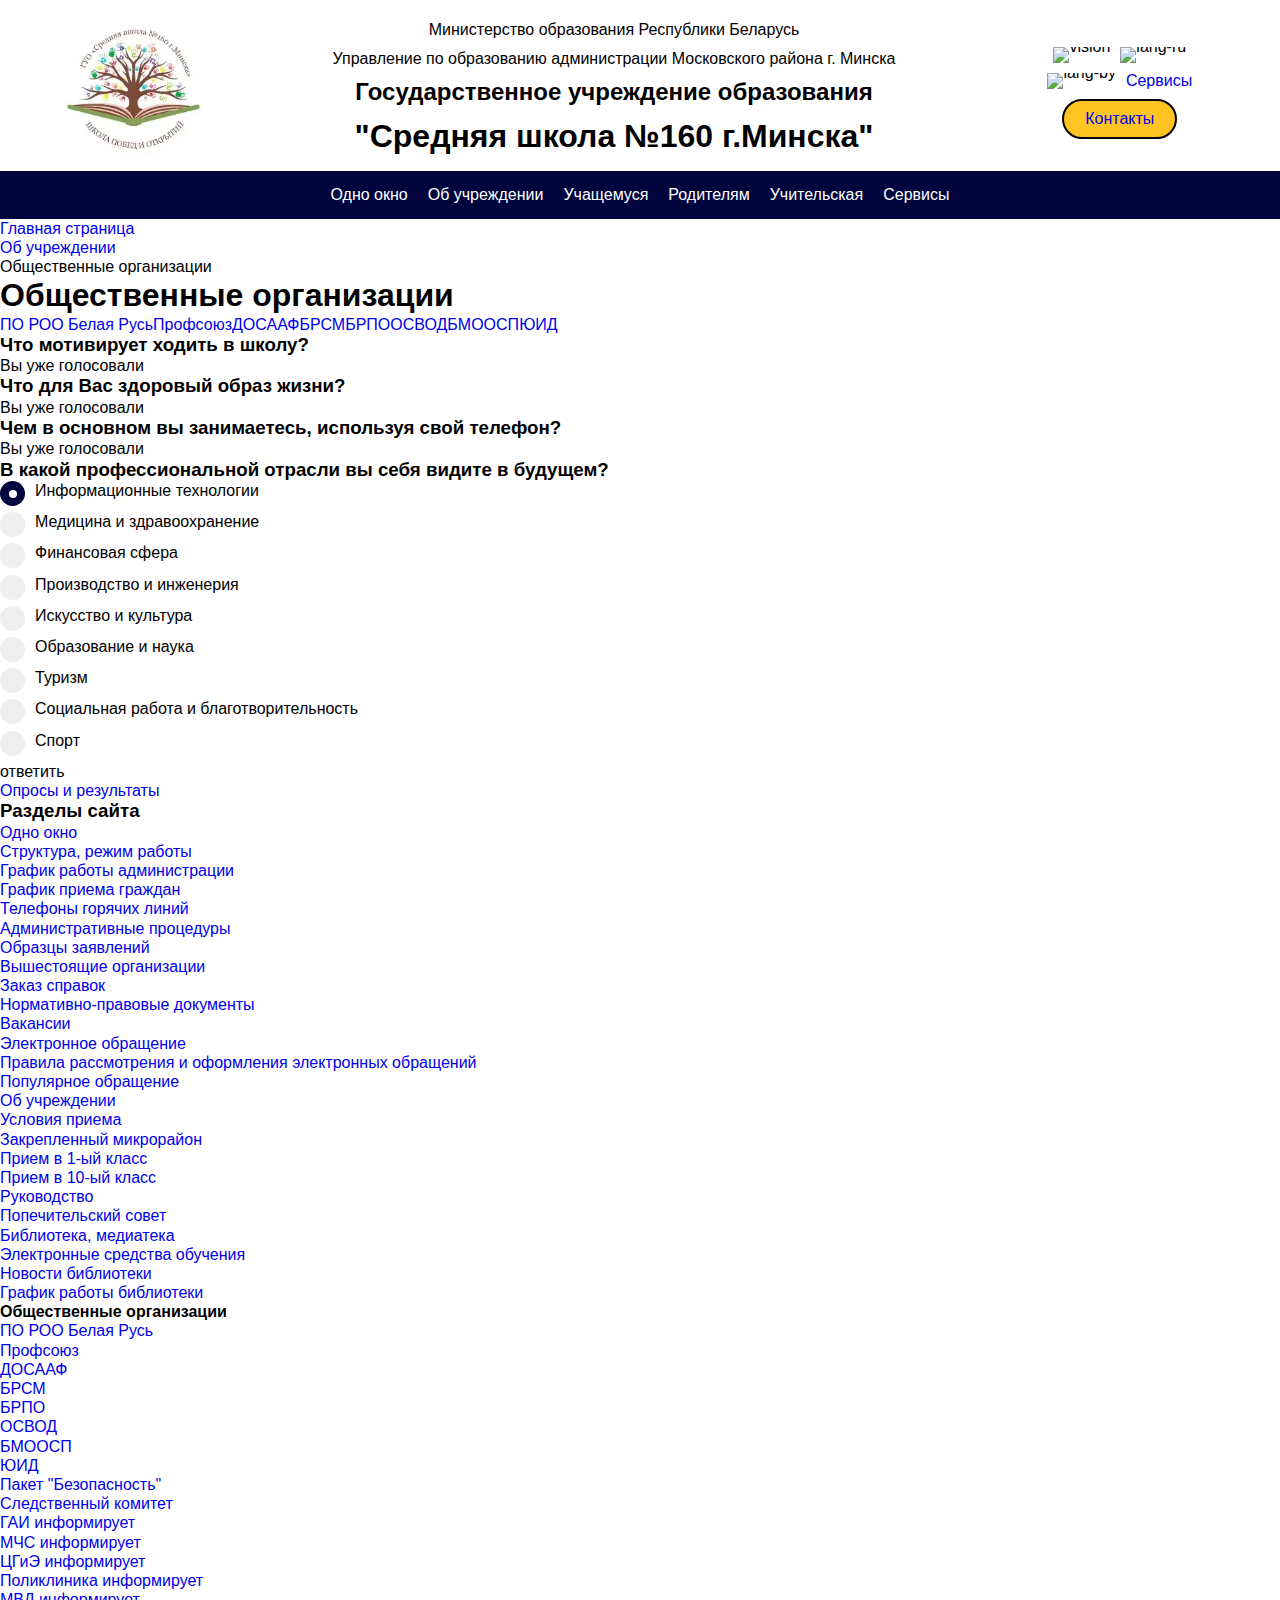
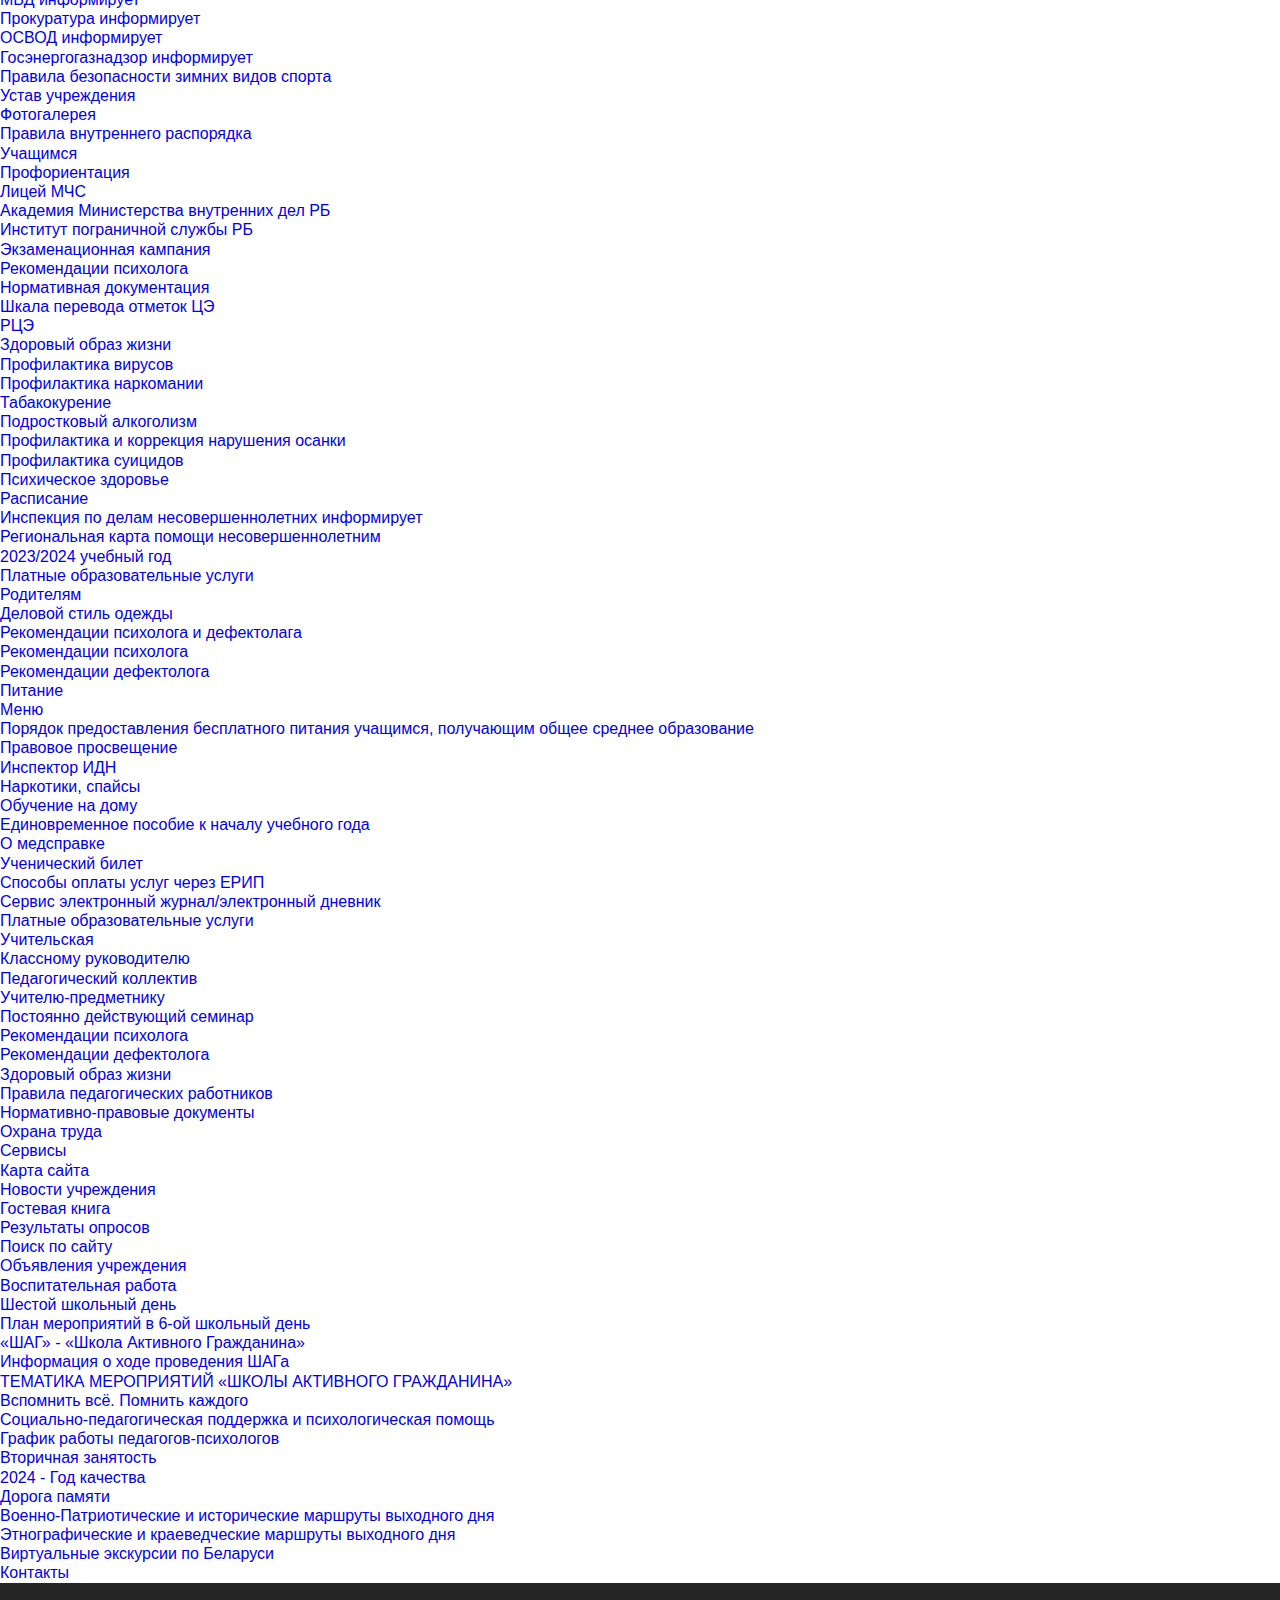
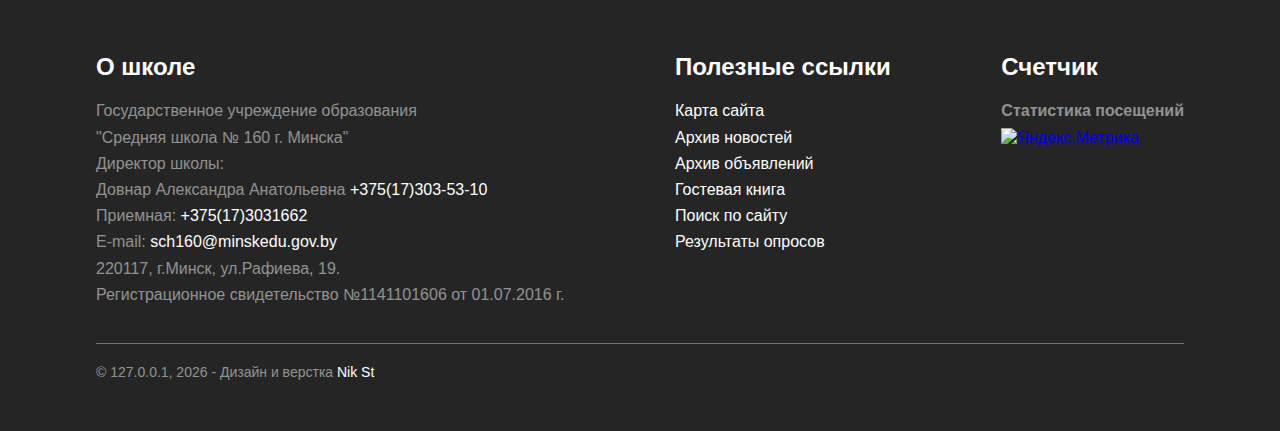
==== commit a01d12ce: "Стилизация .content-item версия для слабовид" ====
--- a/page.html
+++ b/page.html
@@ -6,7 +6,7 @@
     <meta http-equiv="X-UA-Compatible" content="IE=edge">
     <meta name="viewport" content="width=device-width, initial-scale=1.0">
     <title>Средняя школа №160 г.Минска</title>
-    <link rel="stylesheet" href="assets/styles/page.css">
+    <link rel="stylesheet" href="assets/styles/index.css">
     <style>
         .nav-link {
             color: #fff;
@@ -107,9 +107,8 @@
                     <div class="item-header-bar">
                         <a href="#" class="link-header-bar"><img src="assets/images/header/by.webp" alt="lang-by"></a>
                     </div>
-                    <div class="btn-header-bar">
-                        <a href="#" class="link-header-bar">Контакты</a>
-                    </div>
+                    <a href="#" class="btn-header-bar-blue">Сервисы</a>
+                    <a href="#" class="btn-header-bar">Контакты</a>
                 </div>
             </div>
             <nav class="header-nav ">
@@ -562,166 +561,464 @@
             <article class="article">
                 <div class="article-inner">
                     <ul class="breadcrumbs">
-                        <li class="breadcrumbs-item"><a href="#" class="breadcrumbs-link">Главная страница</a></li>
-                        <li class="breadcrumbs-item"><a href="#" class="breadcrumbs-link">Сервисы</a></li>
-                        <li class="breadcrumbs-item"><a href="#" class="breadcrumbs-link">Архив новостей</a></li>
+                        <li class="breadcrumbs-item"><a class="breadcrumbs-link" href="main.aspx">Главная страница</a>
+                        </li>
+                        <li class="breadcrumbs-item"><a class="breadcrumbs-link" href="/ru/main.aspx?guid=1041">Об
+                                учреждении</a></li>
+                        <li class="breadcrumbs-item"><span>Общественные организации</span></li>
                     </ul>
                     <ul class="level_0 parent_active">
                         <li class="active">
-                            <h1 class="article-title" data-attr="title" data-guid="1261">Новости учреждения</h1>
+                            <h1 class="article-title" data-attr="title" data-guid="3091">Общественные организации</h1>
                         </li>
                     </ul>
+
                     <div class="content-box">
-                        <div class="entry entry_spoiler excerpt">
-                            <div class="excerpt_preview"><img src="assets/images/news/11.jpg"></div>
-                            <div class="excerpt_content"><span>17 дек 2023</span>
-                                <h2>Телефонные мошенники</h2><a class="show-hide" href="#"
-                                    text-string="раскрыть » / « свернуть">раскрыть »</a>
-                            </div>
-                            <div class="post spoiler" style="display: none;">
-                                <p style="text-align: justify;"><span style="font-family: &quot;times new roman&quot;, times; font-size: 1.4em;">Быть здоровым хочет каждый человек, поэтому заботиться о своем здоровье необходимо с раннего возраста.</span></p>
-                                <p style="text-align: justify;"><span style="font-family: &quot;times new roman&quot;, times; font-size: 1.4em;">Быть здоровым хочет каждый человек, поэтому заботиться о своем здоровье необходимо с раннего возраста.</span></p>
-                                <p style="text-align: justify;"><span style="font-family: &quot;times new roman&quot;, times; font-size: 1.4em;">Быть здоровым хочет каждый человек, поэтому заботиться о своем здоровье необходимо с раннего возраста.</span></p>
-                                <p style="text-align: justify;"><span style="font-family: &quot;times new roman&quot;, times; font-size: 1.4em;">Быть здоровым хочет каждый человек, поэтому заботиться о своем здоровье необходимо с раннего возраста.</span></p>
-                                <p style="text-align: justify;"><span style="font-family: &quot;times new roman&quot;, times; font-size: 1.4em;">Быть здоровым хочет каждый человек, поэтому заботиться о своем здоровье необходимо с раннего возраста.</span></p>
-                            </div>
-                        </div>
-                        <div class="entry entry_spoiler excerpt">
-                            <div class="excerpt_preview"><img src="assets/images/news/11.jpg"></div>
-                            <div class="excerpt_content"><span>17 дек 2023</span>
-                                <h2>Lorem ipsum dolor, sit amet consectetur adipisicing elit. </h2><a class="show-hide" href="#"
-                                    text-string="раскрыть » / « свернуть">раскрыть »</a>
-                            </div>
-                            <div class="post spoiler" style="display: none;">
-                                <p style="text-align: justify;"><span style="font-family: &quot;times new roman&quot;, times; font-size: 1.4em;">Быть здоровым хочет каждый человек, поэтому заботиться о своем здоровье необходимо с раннего возраста.</span></p>
-                                <p style="text-align: justify;"><span style="font-family: &quot;times new roman&quot;, times; font-size: 1.4em;">Быть здоровым хочет каждый человек, поэтому заботиться о своем здоровье необходимо с раннего возраста.</span></p>
-                                <p style="text-align: justify;"><span style="font-family: &quot;times new roman&quot;, times; font-size: 1.4em;">Быть здоровым хочет каждый человек, поэтому заботиться о своем здоровье необходимо с раннего возраста.</span></p>
-                                <p style="text-align: justify;"><span style="font-family: &quot;times new roman&quot;, times; font-size: 1.4em;">Быть здоровым хочет каждый человек, поэтому заботиться о своем здоровье необходимо с раннего возраста.</span></p>
-                                <p style="text-align: justify;"><span style="font-family: &quot;times new roman&quot;, times; font-size: 1.4em;">Быть здоровым хочет каждый человек, поэтому заботиться о своем здоровье необходимо с раннего возраста.</span></p>
-                            </div>
-                        </div>
-                        <div class="entry entry_spoiler excerpt">
-                            <div class="excerpt_preview"><img src="assets/images/news/11.jpg"></div>
-                            <div class="excerpt_content"><span>17 дек 2023</span>
-                                <h2>Lorem ipsum dolor sit amet consectetur adipisicing elit. Explicabo, quod excepturi. Eaque ducimus quam consequuntur molestias minima totam inventore? Dolore distinctio error voluptates fugiat qui quos maxime. Distinctio, debitis iste.</h2><a class="show-hide" href="#"
-                                    text-string="раскрыть » / « свернуть">раскрыть »</a>
-                            </div>
-                            <div class="post spoiler" style="display: none;">
-                                <p style="text-align: justify;"><span style="font-family: &quot;times new roman&quot;, times; font-size: 1.4em;">Быть здоровым хочет каждый человек, поэтому заботиться о своем здоровье необходимо с раннего возраста.</span></p>
-                                <p style="text-align: justify;"><span style="font-family: &quot;times new roman&quot;, times; font-size: 1.4em;">Быть здоровым хочет каждый человек, поэтому заботиться о своем здоровье необходимо с раннего возраста.</span></p>
-                                <p style="text-align: justify;"><span style="font-family: &quot;times new roman&quot;, times; font-size: 1.4em;">Быть здоровым хочет каждый человек, поэтому заботиться о своем здоровье необходимо с раннего возраста.</span></p>
-                                <p style="text-align: justify;"><span style="font-family: &quot;times new roman&quot;, times; font-size: 1.4em;">Быть здоровым хочет каждый человек, поэтому заботиться о своем здоровье необходимо с раннего возраста.</span></p>
-                                <p style="text-align: justify;"><span style="font-family: &quot;times new roman&quot;, times; font-size: 1.4em;">Быть здоровым хочет каждый человек, поэтому заботиться о своем здоровье необходимо с раннего возраста.</span></p>
-                            </div>
-                        </div>
-
-                    </div>
+                        <div class="html_block post"></div>
+                        <div class="content-inner"><a class="content-item"
+                                href="http://sch160.minsk.edu.by/ru/main.aspx?guid=3101" target="_blank">ПО РОО Белая
+                                Русь</a><a class="content-item" href="http://sch160.minsk.edu.by/ru/main.aspx?guid=3111"
+                                target="_blank">Профсоюз</a><a class="content-item"
+                                href="http://sch160.minsk.edu.by/ru/main.aspx?guid=3131" target="_blank">ДОСААФ</a><a
+                                class="content-item" href="http://sch160.minsk.edu.by/ru/main.aspx?guid=3551"
+                                target="_blank">БРСМ</a><a class="content-item"
+                                href="http://sch160.minsk.edu.by/ru/main.aspx?guid=4161" target="_blank">БРПО</a><a
+                                class="content-item" href="http://sch160.minsk.edu.by/ru/main.aspx?guid=4171"
+                                target="_blank">ОСВОД</a><a class="content-item"
+                                href="http://sch160.minsk.edu.by/ru/main.aspx?guid=4191" target="_blank">БМООСП</a><a
+                                class="content-item" href="http://sch160.minsk.edu.by/ru/main.aspx?guid=4201"
+                                target="_blank">ЮИД</a></div>
+
+
+                    </div>
+                </div>
             </article>
+
             <section class="aside-section">
+
                 <div class="poll-box">
                     <div class="poll-inner">
                         <div class="poll-item">
-                            <h3 class="poll-title">Как вы проводите свое свободное время?</h3>
-                            <ul class="poll-list" id="2073">
-                                <li><label class="poll-text">Читаю художественную литературу
-                                        <input type="checkbox" value="1" name="voite_elemen_2073"><span></span>
-                                    </label></li>
-                                <li><label class="poll-text">Посещаю кружки и секции
-                                        <input type="checkbox" value="2" name="voite_elemen_2073"><span></span>
-                                    </label></li>
-                                <li><label class="poll-text">Смотрю телевизор
-                                        <input type="checkbox" value="3" name="voite_elemen_2073"><span></span>
-                                    </label></li>
-                                <li><label class="poll-text">Играю в компьютерные игры
-                                        <input type="checkbox" value="4" name="voite_elemen_2073"><span></span>
-                                    </label></li>
-                                <li><label class="poll-text">Слушаю музыку
-                                        <input type="checkbox" value="5" name="voite_elemen_2073"><span></span>
-                                    </label></li>
-                                <li><label class="poll-text">Совершаю прогулки с друзьями
-                                        <input type="checkbox" value="6" name="voite_elemen_2073"><span></span>
-                                    </label></li>
-                            </ul>
-                            <a class="poll-answer" id="voite_button_2073" onclick="VoiteAjax(2073)">
-                                <div class="poll-answer-btn">Ответить</div>
+                            <h3 class="poll-title">Что мотивирует ходить в школу?</h3>
+                            <ul class="poll-list" id="56583" style="display: none;">
+                                <li><label class="poll-text">
+
+                                        Мне нравится общаться с одноклассниками<input type="checkbox" value="1"
+                                            name="voite_elemen_56583"><span class="poll-checkbox"></span>
+                                    </label></li>
+                                <li><label class="poll-text">
+
+                                        Для успешной карьеры в будущем<input type="checkbox" value="2"
+                                            name="voite_elemen_56583"><span class="poll-checkbox"></span>
+                                    </label></li>
+                                <li><label class="poll-text">
+
+                                        Потому что так сказали родители<input type="checkbox" value="3"
+                                            name="voite_elemen_56583"><span class="poll-checkbox"></span>
+                                    </label></li>
+                                <li><label class="poll-text">
+
+                                        Мне нравится получать хорошие оценки<input type="checkbox" value="4"
+                                            name="voite_elemen_56583"><span class="poll-checkbox"></span>
+                                    </label></li>
+                                <li><label class="poll-text">
+
+                                        Мне нравится получать новые знания<input type="checkbox" value="5"
+                                            name="voite_elemen_56583"><span class="poll-checkbox"></span>
+                                    </label></li>
+                            </ul>
+
+                            <script type="text/javascript">
+                                $(".poll-inner ul#56583").hide();
+                            </script>
+
+                            <p class="poll_voted_text">Вы уже голосовали</p>
+                        </div>
+                        <div class="poll-item">
+                            <h3 class="poll-title">Что для Вас здоровый образ жизни?</h3>
+                            <ul class="poll-list" id="57143" style="display: none;">
+                                <li><label class="poll-text">
+
+                                        Здоровое питание<input type="checkbox" value="1" name="voite_elemen_57143"><span
+                                            class="poll-checkbox"></span>
+                                    </label></li>
+                                <li><label class="poll-text">
+
+                                        Занятие спортом<input type="checkbox" value="2" name="voite_elemen_57143"><span
+                                            class="poll-checkbox"></span>
+                                    </label></li>
+                                <li><label class="poll-text">
+
+                                        Отсутствие вредных привычек<input type="checkbox" value="3"
+                                            name="voite_elemen_57143"><span class="poll-checkbox"></span>
+                                    </label></li>
+                                <li><label class="poll-text">
+
+                                        Здоровый сон<input type="checkbox" value="4" name="voite_elemen_57143"><span
+                                            class="poll-checkbox"></span>
+                                    </label></li>
+                                <li><label class="poll-text">
+
+                                        Активная жизненная позиция<input type="checkbox" value="5"
+                                            name="voite_elemen_57143"><span class="poll-checkbox"></span>
+                                    </label></li>
+                            </ul>
+
+                            <script type="text/javascript">
+                                $(".poll-inner ul#57143").hide();
+                            </script>
+
+                            <p class="poll_voted_text">Вы уже голосовали</p>
+                        </div>
+                        <div class="poll-item">
+                            <h3 class="poll-title">Чем в основном вы занимаетесь, используя свой телефон?</h3>
+                            <ul class="poll-list" id="57353" style="display: none;">
+                                <li><label class="poll-text">
+
+                                        Слушаю музыку и подкасты<input type="checkbox" value="1"
+                                            name="voite_elemen_57353"><span class="poll-checkbox"></span>
+                                    </label></li>
+                                <li><label class="poll-text">
+
+                                        Занимаюсь онлайн-обучением<input type="checkbox" value="2"
+                                            name="voite_elemen_57353"><span class="poll-checkbox"></span>
+                                    </label></li>
+                                <li><label class="poll-text">
+
+                                        Играю в различные игры<input type="checkbox" value="3"
+                                            name="voite_elemen_57353"><span class="poll-checkbox"></span>
+                                    </label></li>
+                                <li><label class="poll-text">
+
+                                        Общаюсь с друзьями в мессенджерах<input type="checkbox" value="4"
+                                            name="voite_elemen_57353"><span class="poll-checkbox"></span>
+                                    </label></li>
+                                <li><label class="poll-text">
+
+                                        Смотрю видео на различных сервисах<input type="checkbox" value="5"
+                                            name="voite_elemen_57353"><span class="poll-checkbox"></span>
+                                    </label></li>
+                                <li><label class="poll-text">
+
+                                        Читаю новости, книги и статьи<input type="checkbox" value="6"
+                                            name="voite_elemen_57353"><span class="poll-checkbox"></span>
+                                    </label></li>
+                                <li><label class="poll-text">
+
+                                        Ищу информацию в интернете<input type="checkbox" value="7"
+                                            name="voite_elemen_57353"><span class="poll-checkbox"></span>
+                                    </label></li>
+                            </ul>
+
+                            <script type="text/javascript">
+                                $(".poll-inner ul#57353").hide();
+                            </script>
+
+                            <p class="poll_voted_text">Вы уже голосовали</p>
+                        </div>
+                        <div class="poll-item">
+                            <h3 class="poll-title">В какой профессиональной отрасли вы себя видите в будущем?</h3>
+                            <ul class="poll-list" id="57533">
+                                <li><label class="poll-text">
+
+                                        Информационные технологии<input type="radio" value="1" name="voite_elemen_57533"
+                                            checked="checked"><span class="poll-radio"></span>
+                                    </label></li>
+                                <li><label class="poll-text">
+
+                                        Медицина и здравоохранение<input type="radio" value="2"
+                                            name="voite_elemen_57533"><span class="poll-radio"></span>
+                                    </label></li>
+                                <li><label class="poll-text">
+
+                                        Финансовая сфера<input type="radio" value="3" name="voite_elemen_57533"><span
+                                            class="poll-radio"></span>
+                                    </label></li>
+                                <li><label class="poll-text">
+
+                                        Производство и инженерия<input type="radio" value="4"
+                                            name="voite_elemen_57533"><span class="poll-radio"></span>
+                                    </label></li>
+                                <li><label class="poll-text">
+
+                                        Искусство и культура<input type="radio" value="5"
+                                            name="voite_elemen_57533"><span class="poll-radio"></span>
+                                    </label></li>
+                                <li><label class="poll-text">
+
+                                        Образование и наука<input type="radio" value="6" name="voite_elemen_57533"><span
+                                            class="poll-radio"></span>
+                                    </label></li>
+                                <li><label class="poll-text">
+
+                                        Туризм<input type="radio" value="7" name="voite_elemen_57533"><span
+                                            class="poll-radio"></span>
+                                    </label></li>
+                                <li><label class="poll-text">
+
+                                        Социальная работа и благотворительность<input type="radio" value="8"
+                                            name="voite_elemen_57533"><span class="poll-radio"></span>
+                                    </label></li>
+                                <li><label class="poll-text">
+
+                                        Спорт<input type="radio" value="9" name="voite_elemen_57533"><span
+                                            class="poll-radio"></span>
+                                    </label></li>
+                            </ul>
+                            <a class="poll-answer-btn" id="voite_button_57533" onclick="VoiteAjax(57533)">
+                                ответить
                             </a>
                         </div>
-                        <div class="poll-item">
-                            <h3 class="poll-title">Как вы проводите свое свободное время?</h3>
-                            <ul class="poll-list" id="2073">
-                                <li><label class="poll-text">Читаю художественную литературу
-                                        <input type="checkbox" value="1" name="voite_elemen_2073"><span></span>
-                                    </label></li>
-                                <li><label class="poll-text">Посещаю кружки и секции
-                                        <input type="checkbox" value="2" name="voite_elemen_2073"><span></span>
-                                    </label></li>
-                                <li><label class="poll-text">Смотрю телевизор
-                                        <input type="checkbox" value="3" name="voite_elemen_2073"><span></span>
-                                    </label></li>
-                                <li><label class="poll-text">Играю в компьютерные игры
-                                        <input type="checkbox" value="4" name="voite_elemen_2073"><span></span>
-                                    </label></li>
-                                <li><label class="poll-text">Слушаю музыку
-                                        <input type="checkbox" value="5" name="voite_elemen_2073"><span></span>
-                                    </label></li>
-                                <li><label class="poll-text">Совершаю прогулки с друзьями
-                                        <input type="checkbox" value="6" name="voite_elemen_2073"><span></span>
-                                    </label></li>
-                            </ul>
-                            <a class="poll-answer" id="voite_button_2073" onclick="VoiteAjax(2073)">
-                                <div class="poll-answer-btn">Ответить</div>
+                        <div class="poll-archive">
+                            <a href="http://sch160.minsk.edu.by/main.aspx?guid=1451" class="poll-archive-btn">
+                                Опросы и результаты
                             </a>
                         </div>
-                    </div>
-                    <div class="poll-archive">
-                        <a href="#" class="poll-archive-btn">
-                            <div class="poll-archive-text">Опросы и результаты</div>
-                        </a>
                     </div>
                 </div>
                 <aside class="aside">
                     <div class="aside-inner">
                         <h3 class="aside-title">Разделы сайта</h3>
-                        <ul class="aside-nav level_0">
-                            <li class="aside-item parent_active parent"><span>Одно окно</span>
-                                <ul class="aside-sub-nav level_1">
-                                    <li class="aside-sub-item"><a href="#" class="aside-sub-link">Структура, режим
-                                            работы</a></li>
-                                    <li class="aside-sub-item"><a href="#" class="aside-sub-link">График работы
-                                            администрации</a></li>
-                                    <li class="aside-sub-item"><a href="#" class="aside-sub-link">График приема
-                                            граждан</a>
-                                    </li>
-                                    <li class="aside-sub-item"><a href="#" class="aside-sub-link">Телефоны горячих
-                                            линий</a>
-                                    </li>
-                                    <li class="aside-sub-item"><a href="#" class="aside-sub-link">Административные
-                                            процедуры</a></li>
-                                    <li class="aside-sub-item"><a href="#" class="aside-sub-link">Образцы заявлений</a>
-                                    </li>
-                                    <li class="aside-sub-item"><a href="#" class="aside-sub-link">Вышестоящие
-                                            организации</a></li>
-                                    <li class="aside-sub-item"><a href="#" class="aside-sub-link">Заказ справок</a></li>
-                                    <li class="aside-sub-item"><a href="#" class="aside-sub-link">Нормативно-правовые
-                                            документы</a></li>
-                                    <li class="aside-sub-item"><a href="#" class="aside-sub-link">Популярное
-                                            обращение</a>
-                                    </li>
-                                    <li class="aside-sub-item"><a href="#" class="aside-sub-link">Правила рассмотрения и
-                                            оформления электронных обращений</a></li>
-                                    <li class="aside-sub-item"><a href="#" class="aside-sub-link">Вакансии</a></li>
-                                    <li class="aside-sub-item"><a href="#" class="aside-sub-link">Электронное
-                                            обращение</a>
+                        <ul class="level_0 parent_active">
+                            <li class="parent"><a href="/ru/main.aspx?guid=1071">Одно окно</a>
+                                <ul class="level_1">
+                                    <li class=""><a href="/ru/main.aspx?guid=2421">Структура, режим работы</a></li>
+                                    <li class=""><a href="/ru/main.aspx?guid=1241">График работы администрации</a></li>
+                                    <li class=""><a href="/ru/main.aspx?guid=1171">График приема граждан</a></li>
+                                    <li class=""><a href="/ru/main.aspx?guid=1641">Телефоны горячих линий</a></li>
+                                    <li class=""><a href="/ru/main.aspx?guid=1191">Административные процедуры</a></li>
+                                    <li class=""><a href="/ru/main.aspx?guid=1181">Образцы заявлений</a></li>
+                                    <li class=""><a href="/ru/main.aspx?guid=1521">Вышестоящие организации</a></li>
+                                    <li class=""><a href="/ru/main.aspx?guid=1611">Заказ справок</a></li>
+                                    <li class=""><a href="/ru/main.aspx?guid=3021">Нормативно-правовые документы</a>
+                                    </li>
+                                    <li class=""><a href="/ru/main.aspx?guid=3231">Вакансии</a></li>
+                                    <li class="parent"><a href="/ru/main.aspx?guid=34931">Электронное обращение</a>
+                                        <ul class="level_2">
+                                            <li class=""><a href="/ru/main.aspx?guid=3341">Правила рассмотрения и
+                                                    оформления электронных обращений</a></li>
+                                            <li class=""><a href="/ru/main.aspx?guid=3041">Популярное обращение</a></li>
+                                        </ul>
                                     </li>
                                 </ul>
                             </li>
-                            <li class="aside-item parent"><a href="#" class="aside-link">Об учреждении</a></li>
-                            <li class="aside-item parent"><a href="#" class="aside-link">Учащемуся</a></li>
-                            <li class="aside-item parent"><a href="#" class="aside-link">Родителям</a></li>
-                            <li class="aside-item parent"><a href="#" class="aside-link">Учительская</a></li>
-                            <li class="aside-item parent"><a href="#" class="aside-link">Сервисы</a></li>
-                            <li class="aside-item parent"><a href="#" class="aside-link">Контакты</a></li>
+                            <li class="parent_active parent"><a href="/ru/main.aspx?guid=1041">Об учреждении</a>
+                                <ul class="level_1 parent_active">
+                                    <li class="parent"><a href="/ru/main.aspx?guid=1231">Условия приема</a>
+                                        <ul class="level_2">
+                                            <li class=""><a href="/ru/main.aspx?guid=4141">Закрепленный микрорайон</a>
+                                            </li>
+                                            <li class=""><a href="/ru/main.aspx?guid=3941">Прием в 1-ый класс</a></li>
+                                            <li class=""><a href="/ru/main.aspx?guid=35811">Прием в 10-ый класс</a></li>
+                                        </ul>
+                                    </li>
+                                    <li class=""><a href="/ru/main.aspx?guid=1261">Руководство</a></li>
+                                    <li class=""><a href="/ru/main.aspx?guid=3501">Попечительский совет</a></li>
+                                    <li class="parent"><a href="/ru/main.aspx?guid=1721">Библиотека, медиатека</a>
+                                        <ul class="level_2">
+                                            <li class=""><a href="/ru/main.aspx?guid=2341">Электронные средства
+                                                    обучения</a></li>
+                                            <li class=""><a href="/ru/main.aspx?guid=34951">Новости библиотеки</a></li>
+                                            <li class=""><a href="/ru/main.aspx?guid=36521">График работы библиотеки</a>
+                                            </li>
+                                        </ul>
+                                    </li>
+                                    <li class="active parent"><span><strong>Общественные организации</strong></span>
+                                        <ul class="level_2">
+                                            <li class=""><a href="/ru/main.aspx?guid=3101">ПО РОО Белая Русь</a></li>
+                                            <li class=""><a href="/ru/main.aspx?guid=3111">Профсоюз</a></li>
+                                            <li class=""><a href="/ru/main.aspx?guid=3131">ДОСААФ</a></li>
+                                            <li class=""><a href="/ru/main.aspx?guid=3551">БРСМ</a></li>
+                                            <li class=""><a href="/ru/main.aspx?guid=4161">БРПО</a></li>
+                                            <li class=""><a href="/ru/main.aspx?guid=4171">ОСВОД</a></li>
+                                            <li class=""><a href="/ru/main.aspx?guid=4191">БМООСП</a></li>
+                                            <li class=""><a href="/ru/main.aspx?guid=4201">ЮИД</a></li>
+                                        </ul>
+                                    </li>
+                                    <li class="parent"><a href="/ru/main.aspx?guid=2241">Пакет "Безопасность"</a>
+                                        <ul class="level_2">
+                                            <li class=""><a href="/ru/main.aspx?guid=4221">Следственный комитет</a></li>
+                                            <li class=""><a href="/ru/main.aspx?guid=4231">ГАИ информирует</a></li>
+                                            <li class=""><a href="/ru/main.aspx?guid=4241">МЧС информирует</a></li>
+                                            <li class=""><a href="/ru/main.aspx?guid=4251">ЦГиЭ информирует</a></li>
+                                            <li class=""><a href="/ru/main.aspx?guid=4261">Поликлиника информирует</a>
+                                            </li>
+                                            <li class=""><a href="/ru/main.aspx?guid=4271">МВД информирует</a></li>
+                                            <li class=""><a href="/ru/main.aspx?guid=4291">Прокуратура информирует</a>
+                                            </li>
+                                            <li class=""><a href="/ru/main.aspx?guid=34731">ОСВОД информирует</a></li>
+                                            <li class=""><a href="/ru/main.aspx?guid=34781">Госэнергогазнадзор
+                                                    информирует</a></li>
+                                            <li class=""><a href="/ru/main.aspx?guid=36341">Правила безопасности зимних
+                                                    видов спорта</a></li>
+                                        </ul>
+                                    </li>
+                                    <li class=""><a href="/ru/main.aspx?guid=34681">Устав учреждения</a></li>
+                                    <li class=""><a href="/ru/main.aspx?guid=36071">Фотогалерея</a></li>
+                                    <li class=""><a href="/ru/main.aspx?guid=4211">Правила внутреннего распорядка</a>
+                                    </li>
+                                </ul>
+                            </li>
+                            <li class="parent"><a href="/ru/main.aspx?guid=1321">Учащимся</a>
+                                <ul class="level_1">
+                                    <li class="parent"><a href="/ru/main.aspx?guid=1771">Профориентация</a>
+                                        <ul class="level_2">
+                                            <li class=""><a href="/ru/main.aspx?guid=36111">Лицей МЧС</a></li>
+                                            <li class=""><a href="/ru/main.aspx?guid=36121">Академия Министерства
+                                                    внутренних дел РБ</a></li>
+                                            <li class=""><a href="/ru/main.aspx?guid=36131">Институт пограничной службы
+                                                    РБ</a></li>
+                                        </ul>
+                                    </li>
+                                    <li class="parent"><a href="/ru/main.aspx?guid=1791">Экзаменационная кампания</a>
+                                        <ul class="level_2">
+                                            <li class=""><a href="/ru/main.aspx?guid=3161">Рекомендации психолога</a>
+                                            </li>
+                                            <li class=""><a href="/ru/main.aspx?guid=3201">Нормативная документация</a>
+                                            </li>
+                                            <li class=""><a href="/ru/main.aspx?guid=34801">Шкала перевода отметок
+                                                    ЦЭ</a></li>
+                                            <li class=""><a href="/ru/main.aspx?guid=36561">РЦЭ</a></li>
+                                        </ul>
+                                    </li>
+                                    <li class="parent"><a href="/ru/main.aspx?guid=2741">Здоровый образ жизни</a>
+                                        <ul class="level_2">
+                                            <li class=""><a href="/ru/main.aspx?guid=4301">Профилактика вирусов</a></li>
+                                            <li class=""><a href="/ru/main.aspx?guid=34831">Профилактика наркомании</a>
+                                            </li>
+                                            <li class=""><a href="/ru/main.aspx?guid=34841">Табакокурение</a></li>
+                                            <li class=""><a href="/ru/main.aspx?guid=34851">Подростковый алкоголизм</a>
+                                            </li>
+                                            <li class=""><a href="/ru/main.aspx?guid=35821">Профилактика и коррекция
+                                                    нарушения осанки</a></li>
+                                            <li class=""><a href="/ru/main.aspx?guid=35901">Профилактика суицидов</a>
+                                            </li>
+                                            <li class=""><a href="/ru/main.aspx?guid=36101">Психическое здоровье</a>
+                                            </li>
+                                        </ul>
+                                    </li>
+                                    <li class=""><a href="/ru/main.aspx?guid=3751">Расписание</a></li>
+                                    <li class=""><a href="/ru/main.aspx?guid=24571">Инспекция по делам
+                                            несовершеннолетних информирует</a></li>
+                                    <li class=""><a href="/ru/main.aspx?guid=35841">Региональная карта помощи
+                                            несовершеннолетним</a></li>
+                                    <li class=""><a href="/ru/main.aspx?guid=35861">2023/2024 учебный год</a></li>
+                                    <li class=""><a href="/ru/main.aspx?guid=36481">Платные образовательные услуги</a>
+                                    </li>
+                                </ul>
+                            </li>
+                            <li class="parent"><a href="/ru/main.aspx?guid=1061">Родителям</a>
+                                <ul class="level_1">
+                                    <li class=""><a href="/ru/main.aspx?guid=3351">Деловой стиль одежды</a></li>
+                                    <li class="parent"><a href="/ru/main.aspx?guid=1821">Рекомендации психолога и
+                                            дефектолага</a>
+                                        <ul class="level_2">
+                                            <li class=""><a href="/ru/main.aspx?guid=36461">Рекомендации психолога</a>
+                                            </li>
+                                            <li class=""><a href="/ru/main.aspx?guid=1831">Рекомендации дефектолога</a>
+                                            </li>
+                                        </ul>
+                                    </li>
+                                    <li class="parent"><a href="/ru/main.aspx?guid=1851">Питание</a>
+                                        <ul class="level_2">
+                                            <li class=""><a href="/ru/main.aspx?guid=36041">Меню</a></li>
+                                            <li class=""><a href="/ru/main.aspx?guid=36061">Порядок предоставления
+                                                    бесплатного питания учащимся, получающим общее среднее
+                                                    образование</a></li>
+                                        </ul>
+                                    </li>
+                                    <li class="parent"><a href="/ru/main.aspx?guid=2721">Правовое просвещение</a>
+                                        <ul class="level_2">
+                                            <li class=""><a href="/ru/main.aspx?guid=2771">Инспектор ИДН</a></li>
+                                            <li class=""><a href="/ru/main.aspx?guid=36531">Наркотики, спайсы</a></li>
+                                        </ul>
+                                    </li>
+                                    <li class=""><a href="/ru/main.aspx?guid=4321">Обучение на дому</a></li>
+                                    <li class=""><a href="/ru/main.aspx?guid=35781">Единовременное пособие к началу
+                                            учебного года</a></li>
+                                    <li class=""><a href="/ru/main.aspx?guid=35851">О медсправке</a></li>
+                                    <li class=""><a href="/ru/main.aspx?guid=36001">Ученический билет</a></li>
+                                    <li class=""><a href="/ru/main.aspx?guid=36011">Способы оплаты услуг через ЕРИП</a>
+                                    </li>
+                                    <li class=""><a href="/ru/main.aspx?guid=36171">Сервис электронный
+                                            журнал/электронный дневник</a></li>
+                                    <li class=""><a href="/ru/main.aspx?guid=36491">Платные образовательные услуги</a>
+                                    </li>
+                                </ul>
+                            </li>
+                            <li class="parent"><a href="/ru/main.aspx?guid=1751">Учительская</a>
+                                <ul class="level_1">
+                                    <li class=""><a href="/ru/main.aspx?guid=1861">Классному руководителю</a></li>
+                                    <li class=""><a href="/ru/main.aspx?guid=2331">Педагогический коллектив</a></li>
+                                    <li class="parent"><a href="/ru/main.aspx?guid=1871">Учителю-предметнику</a>
+                                        <ul class="level_2">
+                                            <li class=""><a href="/ru/main.aspx?guid=34701">Постоянно действующий
+                                                    семинар </a></li>
+                                        </ul>
+                                    </li>
+                                    <li class=""><a href="/ru/main.aspx?guid=1891">Рекомендации психолога</a></li>
+                                    <li class=""><a href="/ru/main.aspx?guid=3431">Рекомендации дефектолога</a></li>
+                                    <li class=""><a href="/ru/main.aspx?guid=3581">Здоровый образ жизни</a></li>
+                                    <li class=""><a href="/ru/main.aspx?guid=34741">Правила педагогических
+                                            работников</a></li>
+                                    <li class=""><a href="/ru/main.aspx?guid=34811">Нормативно-правовые документы</a>
+                                    </li>
+                                    <li class=""><a href="/ru/main.aspx?guid=36031">Охрана труда</a></li>
+                                </ul>
+                            </li>
+                            <li class="parent"><a href="/ru/main.aspx?guid=1431">Сервисы</a>
+                                <ul class="level_1">
+                                    <li class=""><a href="/ru/main.aspx?guid=1091">Карта сайта</a></li>
+                                    <li class=""><a href="/ru/main.aspx?guid=1031">Новости учреждения</a></li>
+                                    <li class=""><a href="/ru/main.aspx?guid=1441">Гостевая книга</a></li>
+                                    <li class=""><a href="/ru/main.aspx?guid=1451">Результаты опросов </a></li>
+                                    <li class=""><a href="/ru/main.aspx?guid=1461">Поиск по сайту </a></li>
+                                    <li class=""><a href="/ru/main.aspx?guid=35791">Объявления учреждения</a></li>
+                                </ul>
+                            </li>
+                            <li class="parent"><a href="/ru/main.aspx?guid=36401">Воспитательная работа</a>
+                                <ul class="level_1">
+                                    <li class="parent"><a href="/ru/main.aspx?guid=2671">Шестой школьный день</a>
+                                        <ul class="level_2">
+                                            <li class=""><a href="/ru/main.aspx?guid=3541">План мероприятий в 6-ой
+                                                    школьный день</a></li>
+                                        </ul>
+                                    </li>
+                                    <li class="parent"><a href="/ru/main.aspx?guid=4111">«ШАГ» - «Школа Активного
+                                            Гражданина»</a>
+                                        <ul class="level_2">
+                                            <li class=""><a href="/ru/main.aspx?guid=4121">Информация о ходе проведения
+                                                    ШАГа</a></li>
+                                            <li class=""><a href="/ru/main.aspx?guid=14341">ТЕМАТИКА МЕРОПРИЯТИЙ «ШКОЛЫ
+                                                    АКТИВНОГО ГРАЖДАНИНА» </a></li>
+                                        </ul>
+                                    </li>
+                                    <li class=""><a href="/ru/main.aspx?guid=34861">Вспомнить всё. Помнить каждого</a>
+                                    </li>
+                                    <li class="parent"><a href="/ru/main.aspx?guid=1671">Социально-педагогическая
+                                            поддержка и психологическая помощь</a>
+                                        <ul class="level_2">
+                                            <li class=""><a href="/ru/main.aspx?guid=34761">График работы
+                                                    педагогов-психологов</a></li>
+                                        </ul>
+                                    </li>
+                                    <li class=""><a href="/ru/main.aspx?guid=2621">Вторичная занятость</a></li>
+                                    <li class=""><a href="/ru/main.aspx?guid=36451">2024 - Год качества</a></li>
+                                    <li class="parent"><a href="/ru/main.aspx?guid=34871">Дорога памяти</a>
+                                        <ul class="level_2">
+                                            <li class=""><a href="/ru/main.aspx?guid=34881">Военно-Патриотические и
+                                                    исторические маршруты выходного дня</a></li>
+                                            <li class=""><a href="/ru/main.aspx?guid=34891">Этнографические и
+                                                    краеведческие маршруты выходного дня</a></li>
+                                            <li class=""><a href="/ru/main.aspx?guid=34901">Виртуальные экскурсии по
+                                                    Беларуси</a></li>
+                                        </ul>
+                                    </li>
+                                </ul>
+                            </li>
+                            <li class=""><a href="/ru/main.aspx?guid=2641">Контакты</a></li>
                         </ul>
+
                     </div>
                 </aside>
             </section>
--- a/assets/styles/index.css
+++ b/assets/styles/index.css
@@ -0,0 +1,14 @@
+@import url('main.css');
+@import url('header.css');
+@import url('slider.css');
+@import url('popular.css');
+@import url('news-announcement.css');
+@import url('map.css');
+@import url('banners.css');
+@import url('footer.css');
+@import url('mobile-menu.css');
+@import url('images.css');
+@import url('vision.css');
+@import url('gallery.css');
+
+
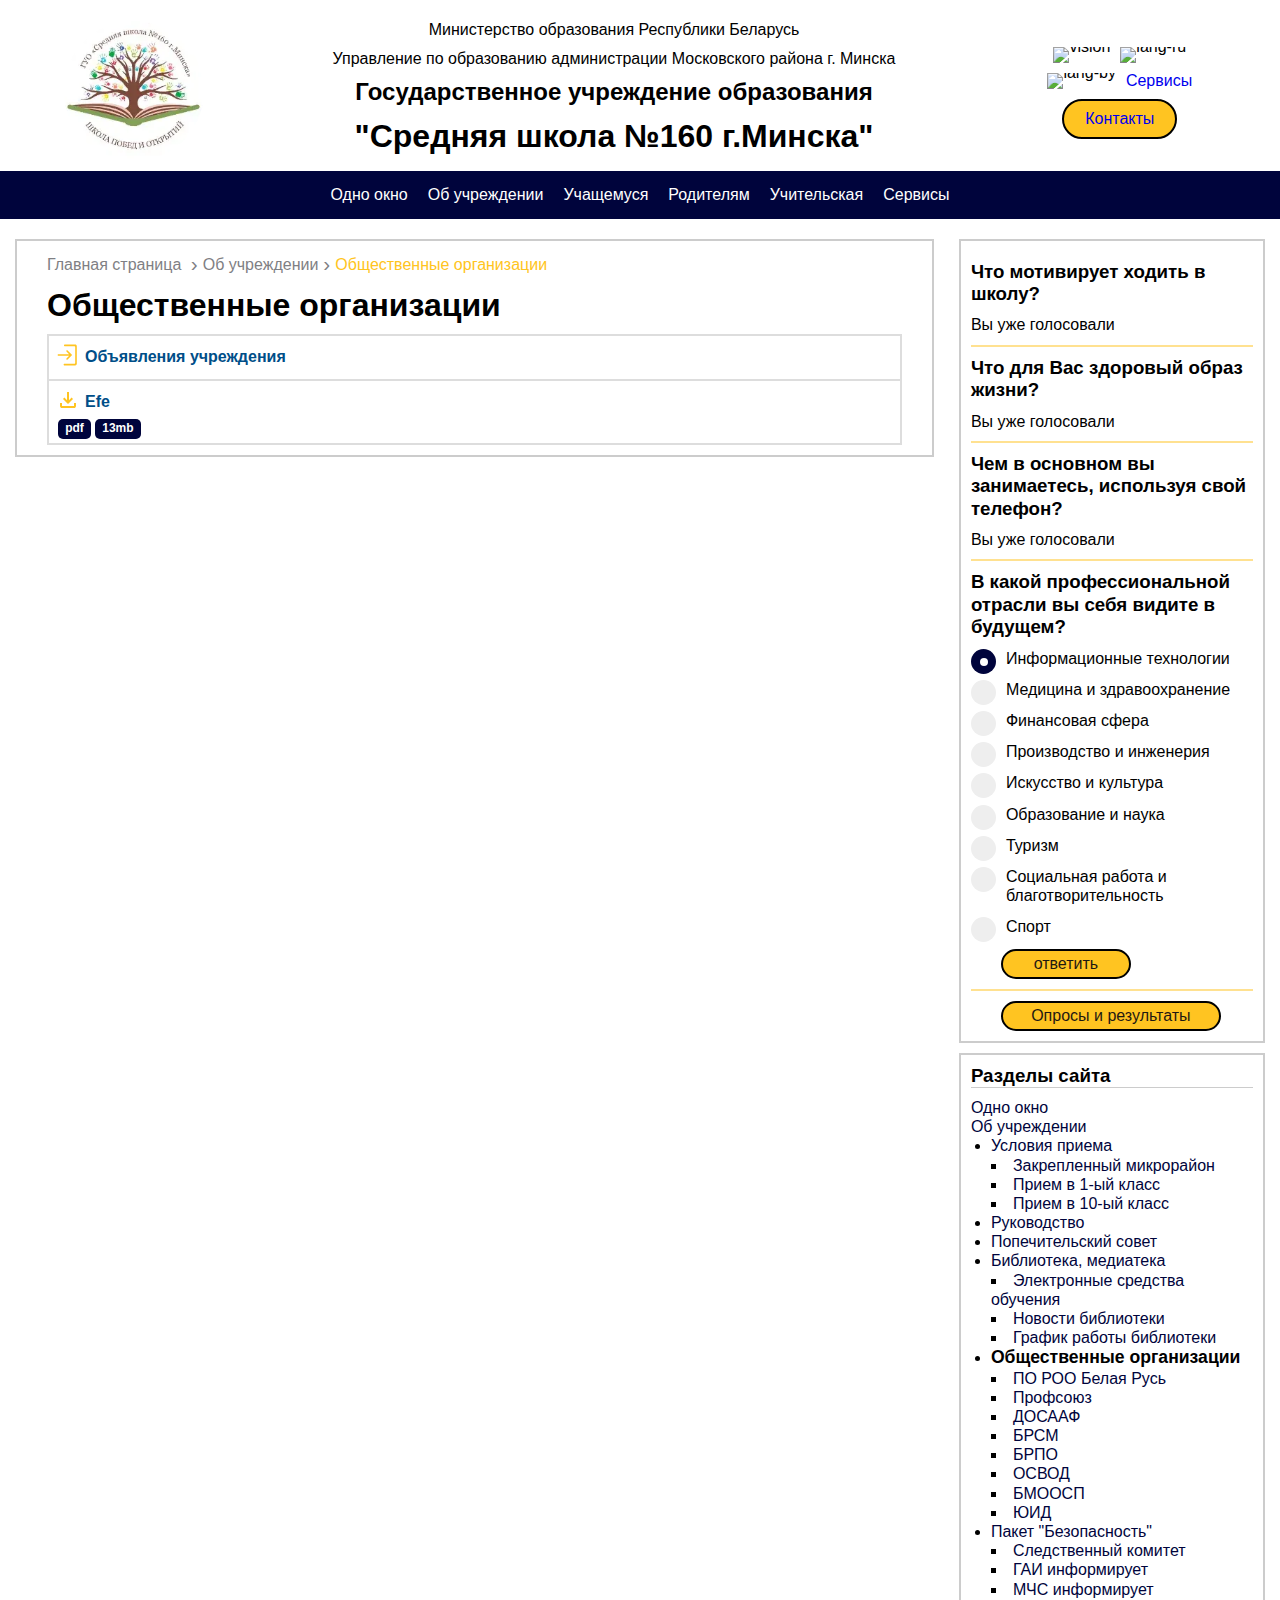
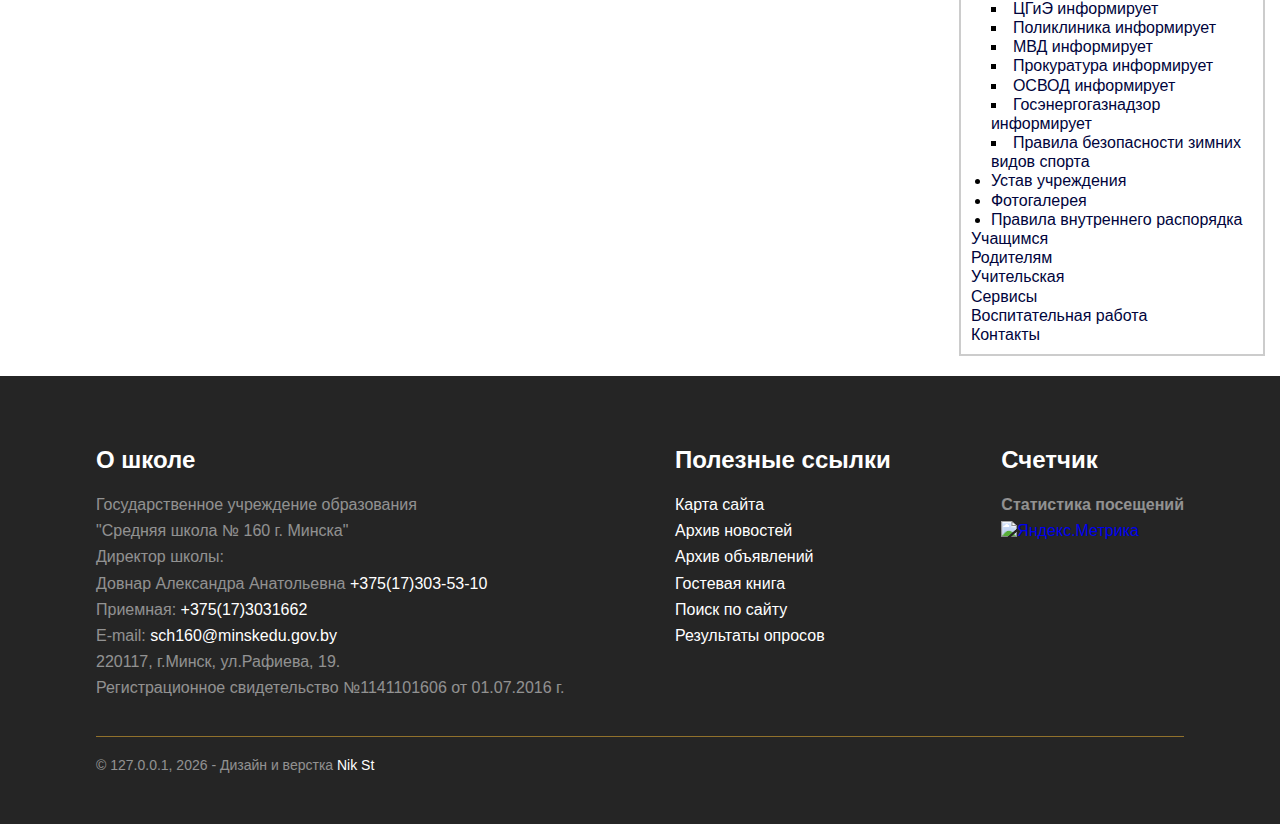
==== commit ed4fa501: "Изменил стилизацию гиперссылок" ====
--- a/page.html
+++ b/page.html
@@ -574,22 +574,10 @@
                     </ul>
 
                     <div class="content-box">
-                        <div class="html_block post"></div>
-                        <div class="content-inner"><a class="content-item"
-                                href="http://sch160.minsk.edu.by/ru/main.aspx?guid=3101" target="_blank">ПО РОО Белая
-                                Русь</a><a class="content-item" href="http://sch160.minsk.edu.by/ru/main.aspx?guid=3111"
-                                target="_blank">Профсоюз</a><a class="content-item"
-                                href="http://sch160.minsk.edu.by/ru/main.aspx?guid=3131" target="_blank">ДОСААФ</a><a
-                                class="content-item" href="http://sch160.minsk.edu.by/ru/main.aspx?guid=3551"
-                                target="_blank">БРСМ</a><a class="content-item"
-                                href="http://sch160.minsk.edu.by/ru/main.aspx?guid=4161" target="_blank">БРПО</a><a
-                                class="content-item" href="http://sch160.minsk.edu.by/ru/main.aspx?guid=4171"
-                                target="_blank">ОСВОД</a><a class="content-item"
-                                href="http://sch160.minsk.edu.by/ru/main.aspx?guid=4191" target="_blank">БМООСП</a><a
-                                class="content-item" href="http://sch160.minsk.edu.by/ru/main.aspx?guid=4201"
-                                target="_blank">ЮИД</a></div>
-
-
+                        <a href="http://sch160.minsk.edu.by/ru/main.aspx?guid=35791" class="content-link-item" target="_blank"><h4 class="content-link-title"><img src="assets/images/link.svg" alt="Иконка переход по ссылке">Объявления учреждения</h4></a>
+                        <a href="greer" class="content-link-item" target="_blank"><h4 class="content-link-title"><img src="assets/images/download.svg" alt="Иконка ссылки с скачиванием">Efe</h4><span class="content-link-file">pdf</span><span class="content-link-size">13mb</span></a>
+                        
+                       
                     </div>
                 </div>
             </article>
--- a/assets/styles/index.css
+++ b/assets/styles/index.css
@@ -8,7 +8,11 @@
 @import url('footer.css');
 @import url('mobile-menu.css');
 @import url('images.css');
+@import url('gallery.css');
+@import url('page.css');
 @import url('vision.css');
-@import url('gallery.css');
+@import url('panel.css');
+@import url('owl.carousel.min.css');
+@import url('owl.theme.default.min.css');
 
 
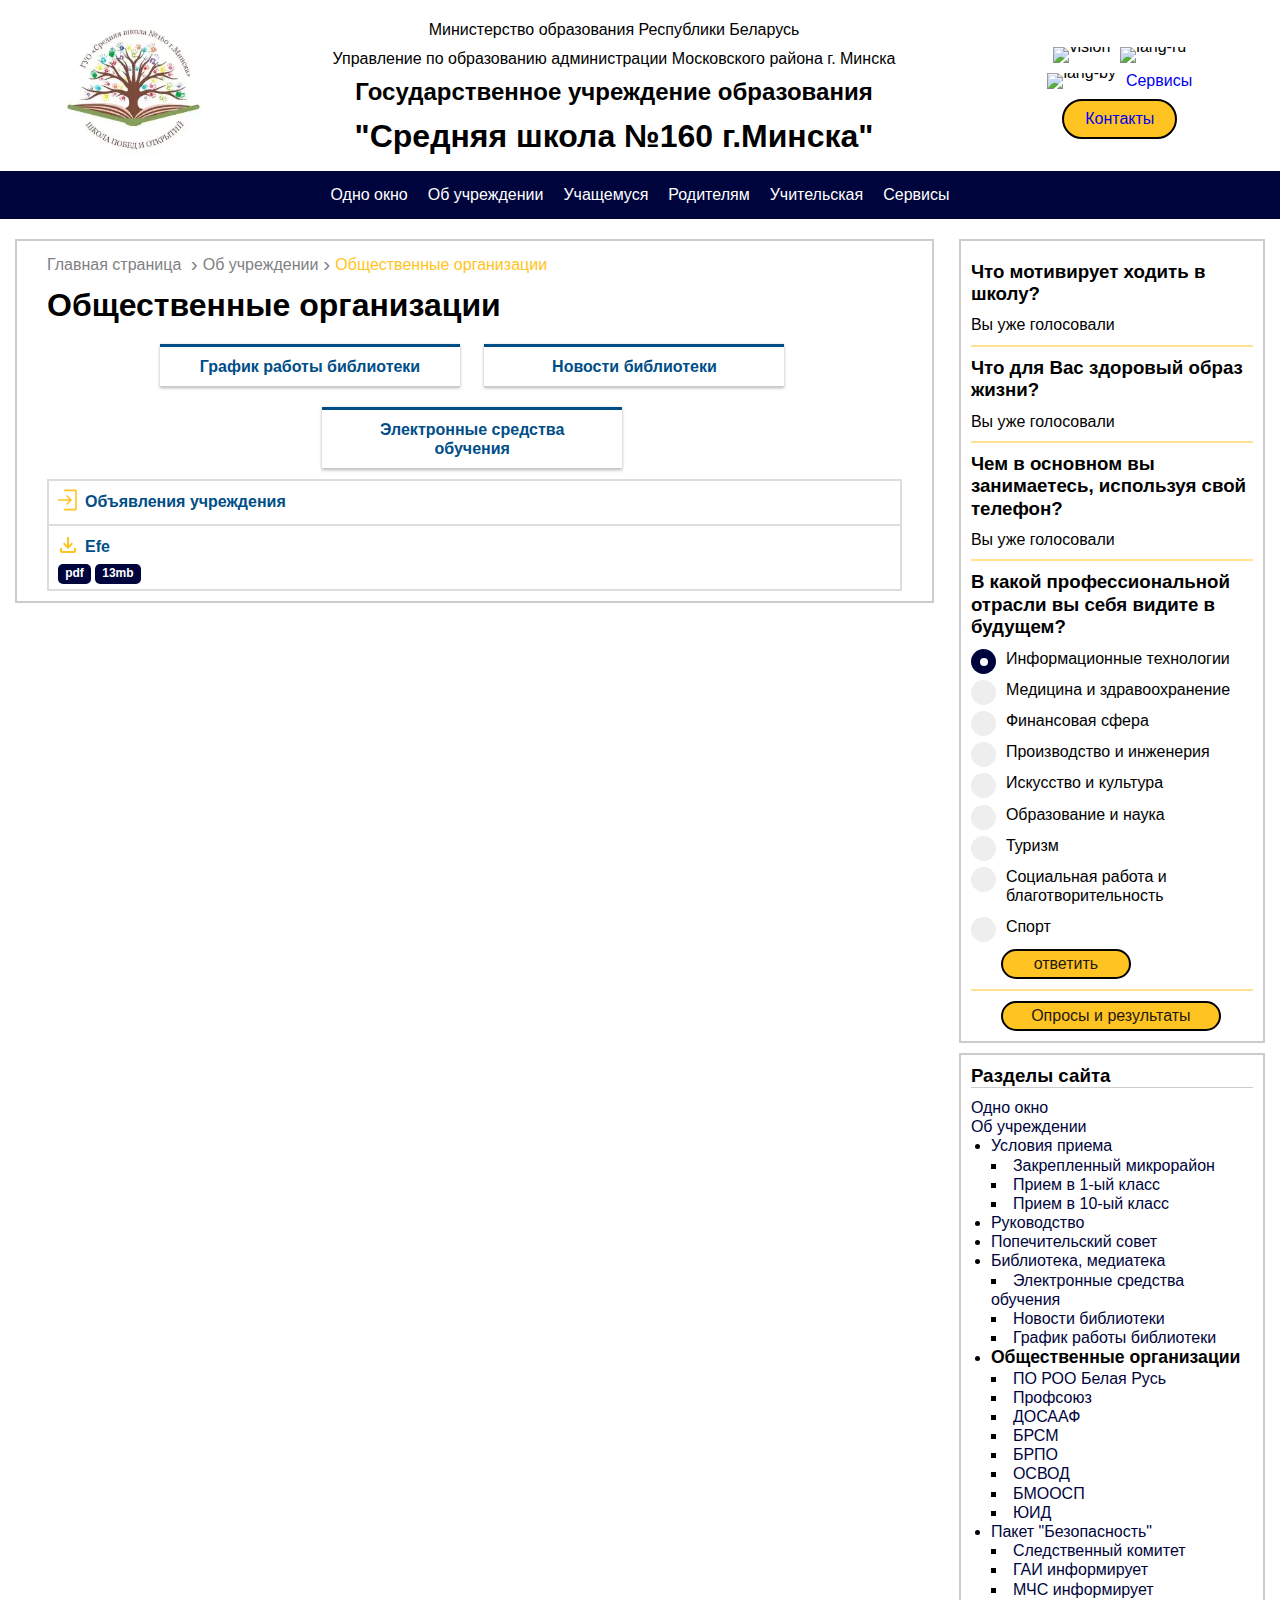
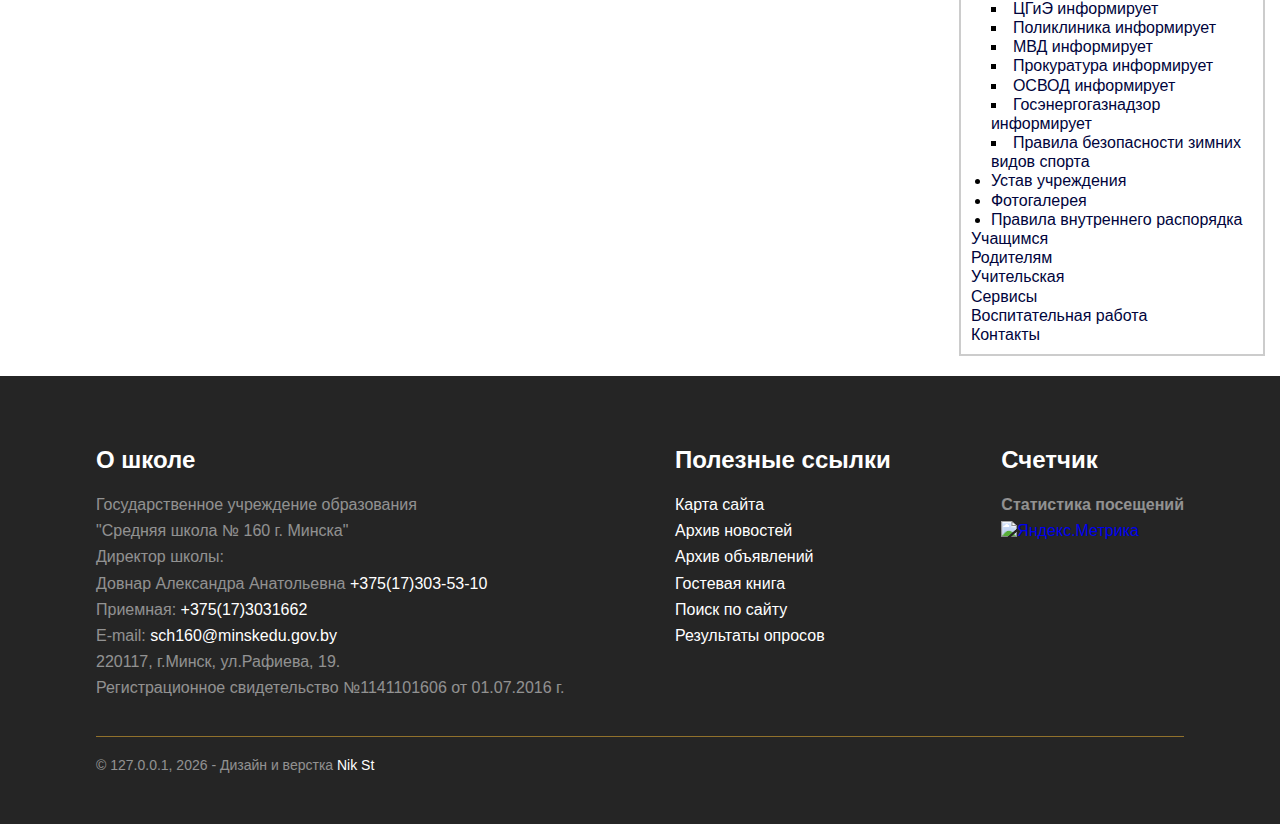
==== commit abf64cc7: "Скорректировал стиль первой гиперссылки" ====
--- a/page.html
+++ b/page.html
@@ -574,10 +574,11 @@
                     </ul>
 
                     <div class="content-box">
+                        <div class="post-content" style="text-align: center;"><a class="content-link" href="main.aspx?guid=36521">График работы библиотеки</a>&nbsp;<a class="content-link" href="http://sch160.minsk.edu.by/main.aspx?guid=34951">Новости библиотеки</a>&nbsp;<a class="content-link" href="main.aspx?guid=2341">Электронные средства обучения</a>&nbsp;</div>
+                        
                         <a href="http://sch160.minsk.edu.by/ru/main.aspx?guid=35791" class="content-link-item" target="_blank"><h4 class="content-link-title"><img src="assets/images/link.svg" alt="Иконка переход по ссылке">Объявления учреждения</h4></a>
                         <a href="greer" class="content-link-item" target="_blank"><h4 class="content-link-title"><img src="assets/images/download.svg" alt="Иконка ссылки с скачиванием">Efe</h4><span class="content-link-file">pdf</span><span class="content-link-size">13mb</span></a>
                         
-                       
                     </div>
                 </div>
             </article>
